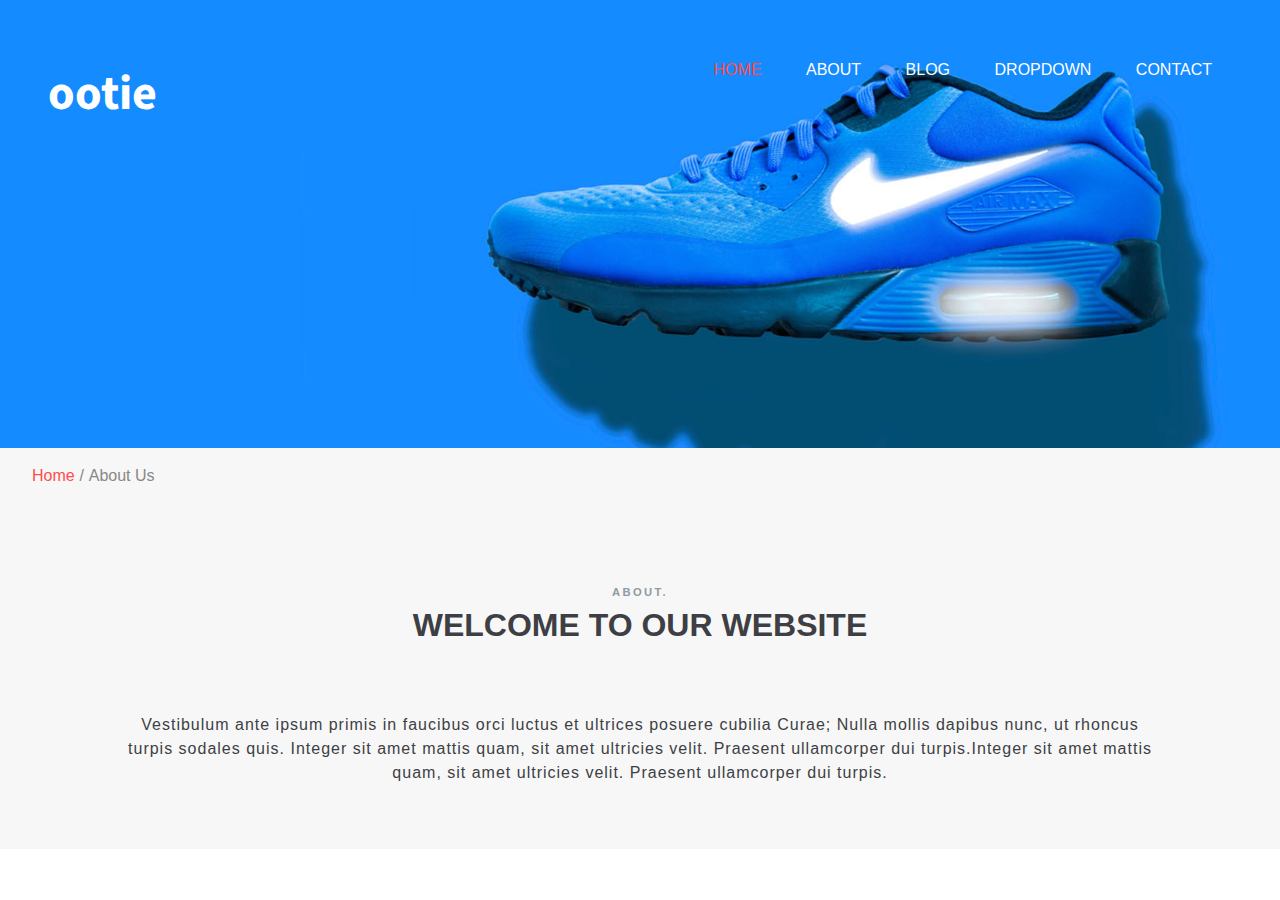
==== about.html @ 082c3a21 "header and about part done" ====
<!DOCTYPE html>
<html lang="en">
  <head>
    <meta charset="UTF-8">
    <meta name="viewport" content="width=device-width, initial-scale=1.0">
    <!-- Custom CSS -->
    <link rel="stylesheet" href="assets/stylesheet/style.css">
    <!-- Font Awesome Icons -->
    <link rel="stylesheet" href="https://use.fontawesome.com/releases/v5.7.0/css/all.css" integrity="sha384-lZN37f5QGtY3VHgisS14W3ExzMWZxybE1SJSEsQp9S+oqd12jhcu+A56Ebc1zFSJ"
    crossorigin="anonymous">
    <!-- /Fonts -->
    <link href="//fonts.googleapis.com/css?family=Lato:100,100i,300,300i,400,400i,700" rel="stylesheet">
    <link href="//fonts.googleapis.com/css?family=Source+Sans+Pro:200,200i,300,300i,400,400i,600,600i,700,700i,900" rel="stylesheet">

    <title>Bootie</title>
  </head>
  <body>
    <!-- First Section by Shubham -->
    <section class="banner about-banner">
      <!-- Header Section-->
      <header class="header">
        <nav class="nav-head text-center">
          <h1>
            <a href="index.html"><i class="fas fa-bold">ootie</i></a>
          </h1>
          <ul class="uppercase">
            <li><a class="active" href="#">home</a></li>
            <li><a href="about.html">about</a></li>
            <li><a href="#">blog</a></li>
            <li class="drop-link">
              <a class="" href="#">dropdown</a>
              <div class="drop-box">
                <ul class="drop-menu">
                  <li><a href="#">blog</a></li>
                  <li><a href="#">Shop now</a></li>
                  <li><a href="#">Single page</a></li>
                </ul>
              </div>
            </li>
            <li><a href="#">contact</a></li>
          </ul>
        </nav>
      </header>
    </section>
    <!-- main content-->
    <main>
      <section class="main-content">
      </section>
      <section class="about-container">
        <ol class="breadcrumb">
            <li class="breadcrumb-item">
              <a href="index.html">Home</a>
            </li>/
            <li class="breadcrumb-item active">About Us</li>
          </ol>
        <div class="inner-sec">
          <h3 class="title text-center uppercase"><span class="sub-tittle uppercase">About.</span> Welcome To Our Website</h3>
          <p class="text-center about-para">Vestibulum ante ipsum primis in faucibus orci luctus et ultrices posuere cubilia Curae; Nulla mollis dapibus nunc, ut rhoncus turpis sodales quis. Integer sit amet mattis quam, sit amet ultricies velit. Praesent ullamcorper dui turpis.Integer sit amet mattis quam, sit amet ultricies velit. Praesent ullamcorper dui turpis.</p>
      </section>
    </main>
  </body>
</html>
---- assets/stylesheet/style.css ----
/* CSS Resets */

html, body, div, span, applet, object, iframe,
h1, h2, h3, h4, h5, h6, p, blockquote, pre,
a, abbr, acronym, address, big, cite, code,
del, dfn, em, img, ins, kbd, q, s, samp,
small, strike, strong, sub, sup, tt, var,
b, u, i, center,
dl, dt, dd, ol, ul, li,
fieldset, form, label, legend,
table, caption, tbody, tfoot, thead, tr, th, td,
article, aside, canvas, details, embed, 
figure, figcaption, footer, header, hgroup, 
menu, nav, output, ruby, section, summary,
time, mark, audio, video {
	margin: 0;
	padding: 0;
	border: 0;
	font-size: 100%;
	font: inherit;
	vertical-align: baseline;
}
/* HTML5 display-role reset for older browsers */
article, aside, details, figcaption, figure, 
footer, header, hgroup, menu, nav, section {
	display: block;
}
body {
	line-height: 1;
}
ol, ul {
	list-style: none;
}
blockquote, q {
	quotes: none;
}
blockquote:before, blockquote:after,
q:before, q:after {
	content: '';
	content: none;
}
table {
	border-collapse: collapse;
	border-spacing: 0;
}

/* Main CSS */
:root {
	--blue: #007bff;
	--indigo: #6610f2;
	--purple: #6f42c1;
	--pink: #e83e8c;
	--red: #dc3545;
	--orange: #fd7e14;
	--yellow: #ffc107;
	--green: #28a745;
	--teal: #20c997;
	--cyan: #17a2b8;
	--white: #fff;
	--gray: #6c757d;
	--gray-dark: #343a40;
	--primary: #007bff; <!--blue-->
	--secondary: #6c757d; <!--grey-->
	--success: #28a745; <!--green-->
	--info: #17a2b8; <!--cyan-->
	--warning: #ffc107; <!--yellow-->
	--danger: #dc3545; <!--red-->
	--light: #f8f9fa; <!--light-white-->
	--dark: #343a40; <!--grey-dark-->
	--heading-text-one: #464f56;
	--body-text-two: #3d3f44; <!--shade of black-->
	--body-text-three: #8c9398; <!--light-grey-used-in-footer-text-->
	--footer-body: #727377;
	--font-family-sans-serif: -apple-system, BlinkMacSystemFont, "Segoe UI", Roboto, "Helvetica Neue", Arial, sans-serif, "Apple Color Emoji", "Segoe UI Emoji", "Segoe UI Symbol";
	--font-family-monospace: SFMono-Regular, Menlo, Monaco, Consolas, "Liberation Mono", "Courier New", monospace;
		font-size: 16px;
}
body {
	font-family: var(--font-family-sans-serif);
	line-height: 1.5;
	color: var(--body-text-two);
}


/********** Base CSS *************/
*, *:before, *:after {
	box-sizing: border-box;
}
a {
	text-decoration: none;
	/* color: #fff; */
}
button {
	border: 0;
	cursor: pointer;
}
button:focus {
	outline: 0;
}
input {
	border: 0;
	margin: 0;
}
input:focus {
	outline: 0;
}
/** Heading Elements **/
h1 {
	font-size: 3rem;
	font-weight: 700;
}
h2 {
	font-size: 2.5rem;
	font-weight: 700;
}
h3 {
	font-size: 2rem;
	font-weight: 700;
}
h4 {
	font-size: 1.5rem;
	font-weight: 700;
}
h5 {
	font-size: 1rem;
	font-weight: 700;
}
h6 {
	font-size: 0.8rem;
	font-weight: 700;
}
.float-left {
	float: left;
}
.float-right {
	float: right;
}
.capitalize {
	text-transform: capitalize;
}
.uppercase {
	text-transform: uppercase;
}
.text-center {
	text-align: center;
}
.text-left {
	text-align: left;
}
.text-right {
	text-align: right;
}
.img-responsive {
	width: 100%;
}
/** clearfix **/
.clearfix:before, .clearfix:after {
	content: '';
	display: table;
}
.clearfix:after {
	clear: both;
}
.clearfix {
	*zoom: 1;
}
/*******************/
/* Header Styles */
.banner {
	background: url("./../media/banner.jpg") center;
	background-size: cover;
	background-repeat: no-repeat;
	color: white;
}
.header {
	padding: 3rem;
}
.nav-head {
	display: flex;
	justify-content: space-between;
	padding: 10px 0px;
	font-size: inherit;
	text-rendering: auto;
}
.nav-head a {
	color: white;
}
.nav-head h1 {
	font-family: 'Source Sans Pro', sans-serif;
}
.nav-head li {
  display: inline-block;
	margin: 0px 20px;
}
.nav-head .active {
	color: #ff4c4c;
}
.nav-head a:hover {
	color: #FF4C4C;
  border-radius: 5px;
	cursor: pointer;
	transition-property: color;
  transition-duration: 1s;
  transition-timing-function: linear, ease-in;	
}
/*Dropdown*/
.drop-link {
	position: relative;
}
.drop-box {
	position: absolute;
	left: 50%;
	transform: translateX(-50%);
	z-index: 1;
	padding-top: 20px;
}
.drop-menu {
	background:#ffffff;
	border-radius: 6px;
	padding: 20px 20px;
	text-align: left;
	width: 200px;
	display: none;
}
.drop-menu li {
	display: block;
	margin: 0;
}
.drop-menu li a {
	display: block;
	background: none;
	padding: 0;
	margin: 10px 0px;
	color: black;
	font-family: 'Source Sans Pro', sans-serif;
}
.drop-link:hover .drop-menu {
	display: block;
}
.drop-menu li a:hover {
	background: none;
	color: #FF4C4C;
	background: #F8F9FA;
}
/* Banner-info */
.banner-info {
	padding: 4em 0 0em 3em;
	width: 38%;
}
.banner-buttons {
	padding-bottom: 12rem;
}

.banner-info p {
	color: #fff;
	font-size: 0.8em;
	letter-spacing: 1.0;
	font-weight: 400;
	margin: 0;
	text-shadow: 2px 5px 3px rgba(0, 0, 0, 0.06);
}
.banner-info h3 {
	font-size: 3.5em;
	letter-spacing: 1.0;
	text-shadow: 2px 5px 3px rgba(0, 0, 0, 0.06);
	margin-bottom:  1.5rem;
}
.banner-info .btn {
	padding: 11px 31px;
	border-radius: 0px;
	font-weight: 600;
	box-shadow: 2px 2px 30px 0px rgba(0, 0, 0, 0.5);
	color:#ff4c4c;
	background: #ffffff;
}
.banner-info .read-btn {
	background: #10A6FB;
	color: #f7f7f7;
}
/******Feature's Section */
.features-section {
	background: #FFFFFF;
	grid-template-columns: repeat(4, minmax(350, 1fr));
	display: inline-grid;
	grid-gap: 30px;
	padding: 2rem;
	grid-template-areas: "one two three four"
}
.icon-content {
	display: grid;
	grid-template-columns: auto 1fr;
	font-size: 22px;
	line-height: 1.5;
	letter-spacing: 0.8px;
	margin-top: 30px;
	background:#F8F9FA; 
	padding: 3rem 1.5rem;
	margin-bottom: 2.5rem;
	box-shadow:7px 7px 10px 0 rgba(76, 110, 245, .1);
}
.icons {
	margin-right: 20px;
	font-size: 2rem;
	color: #FF4C4C;
}
.icon-content-bullborn {
	background: 	#FF4C4C;
	color: white;
 }
 .fa-bullhorn {
	color: white;
} 
.icon-h3 {
	font-size: 0.7em;
	color: #1e272e;
	font-weight: 600;
}
.icon-content p {
	font-size: 1rem;
	line-height: 1.5;
	letter-spacing: 1px;
}
/* about section */
.about-banner {
	height: 28rem;
}
ol.breadcrumb {
	margin: 0;
	padding: 1rem 2rem;
}
.breadcrumb {
	display: flex;
	flex-wrap: wrap;
	color: #888;
}
.breadcrumb-item a {
	color: #FF4C4C;
	margin-right: 0.3rem;
}
li .breadcrumb-item {
	font-size: 1.2em;
	letter-spacing: 0.1rem;
}
.breadcrumb .active {
	margin-left: 0.3rem;
}
.about-container {
	width: 100%;
	background: #F7F7F7;
}
h3 .sub-tittle {
	font-size: 0.7rem;
	color: #919aa0;
	letter-spacing: 0.15rem;
	display: block;
	padding-top: 5rem;
}

h3 .tittle {
	font-size: 4rem;
	letter-spacing: 0.15rem;
	color: #292a2b;
}
.about-para {
	padding: 4rem  8rem ;
	letter-spacing: 1px;
}
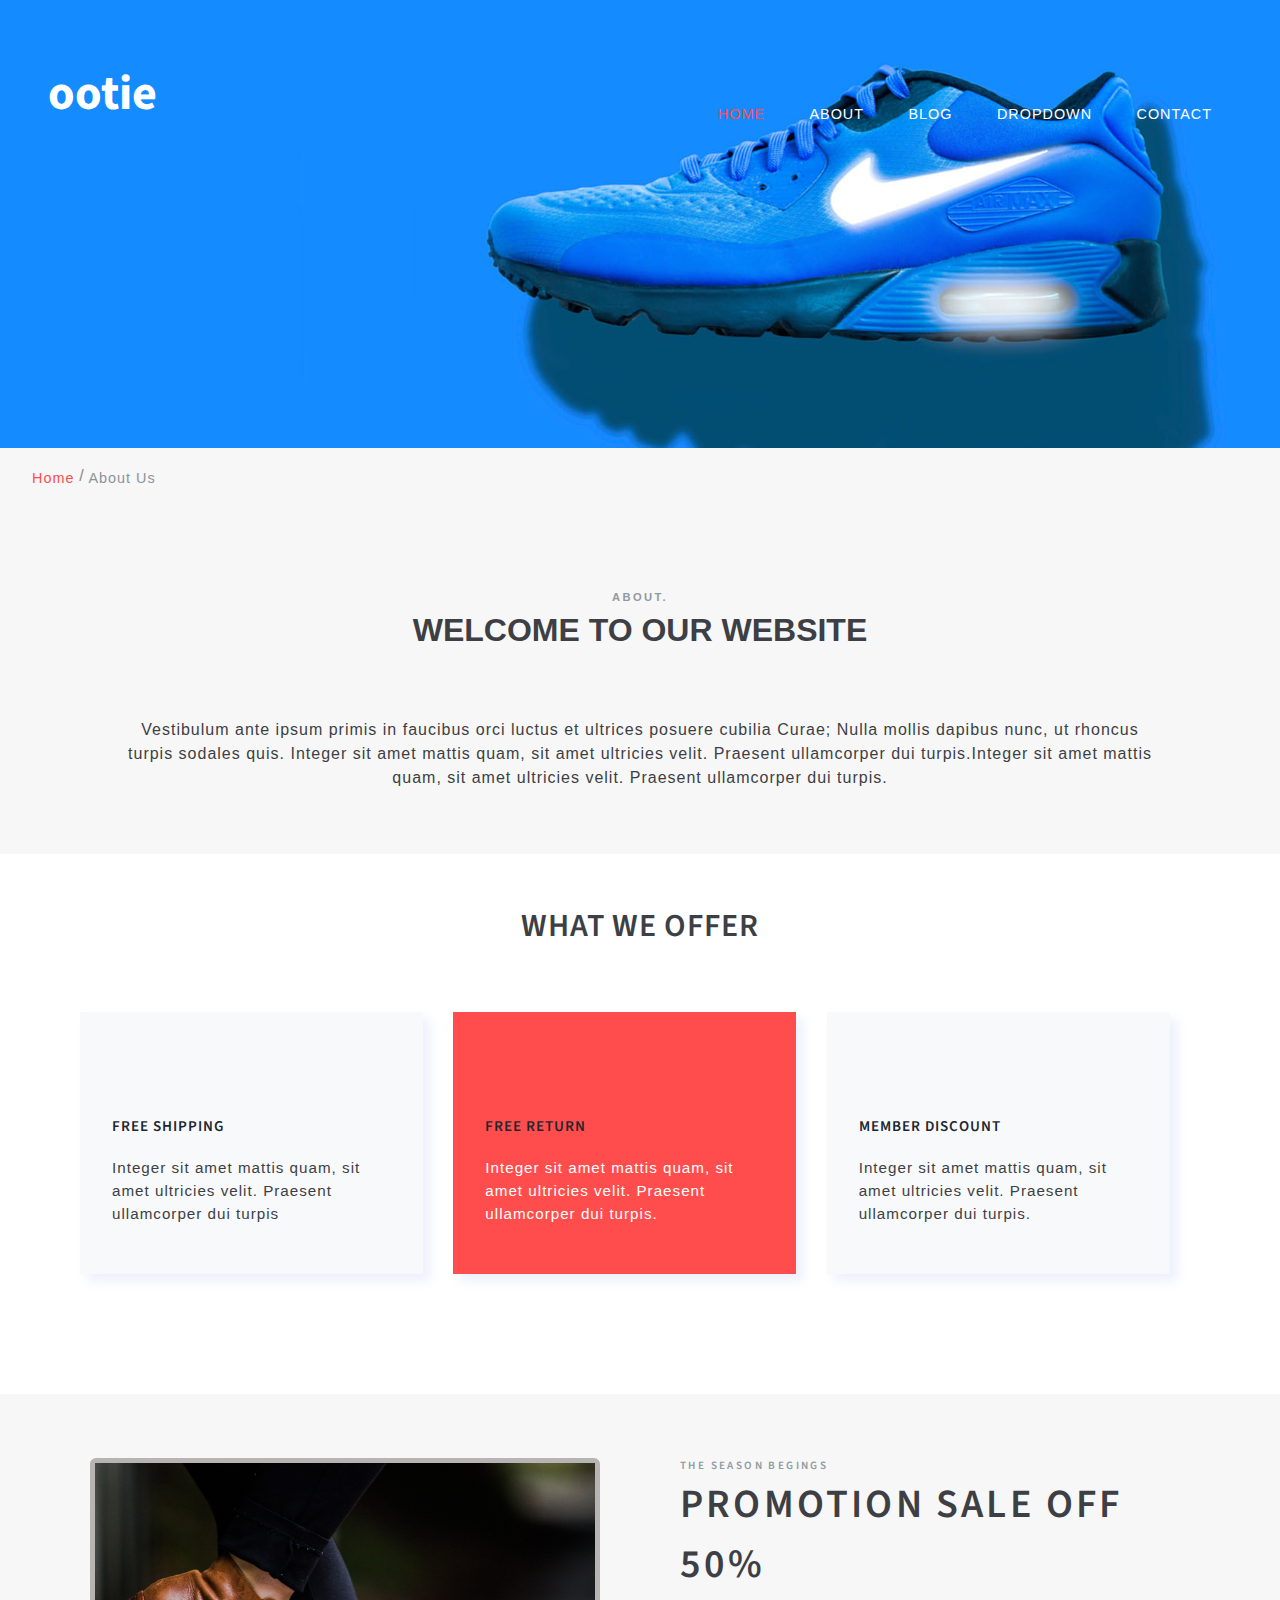
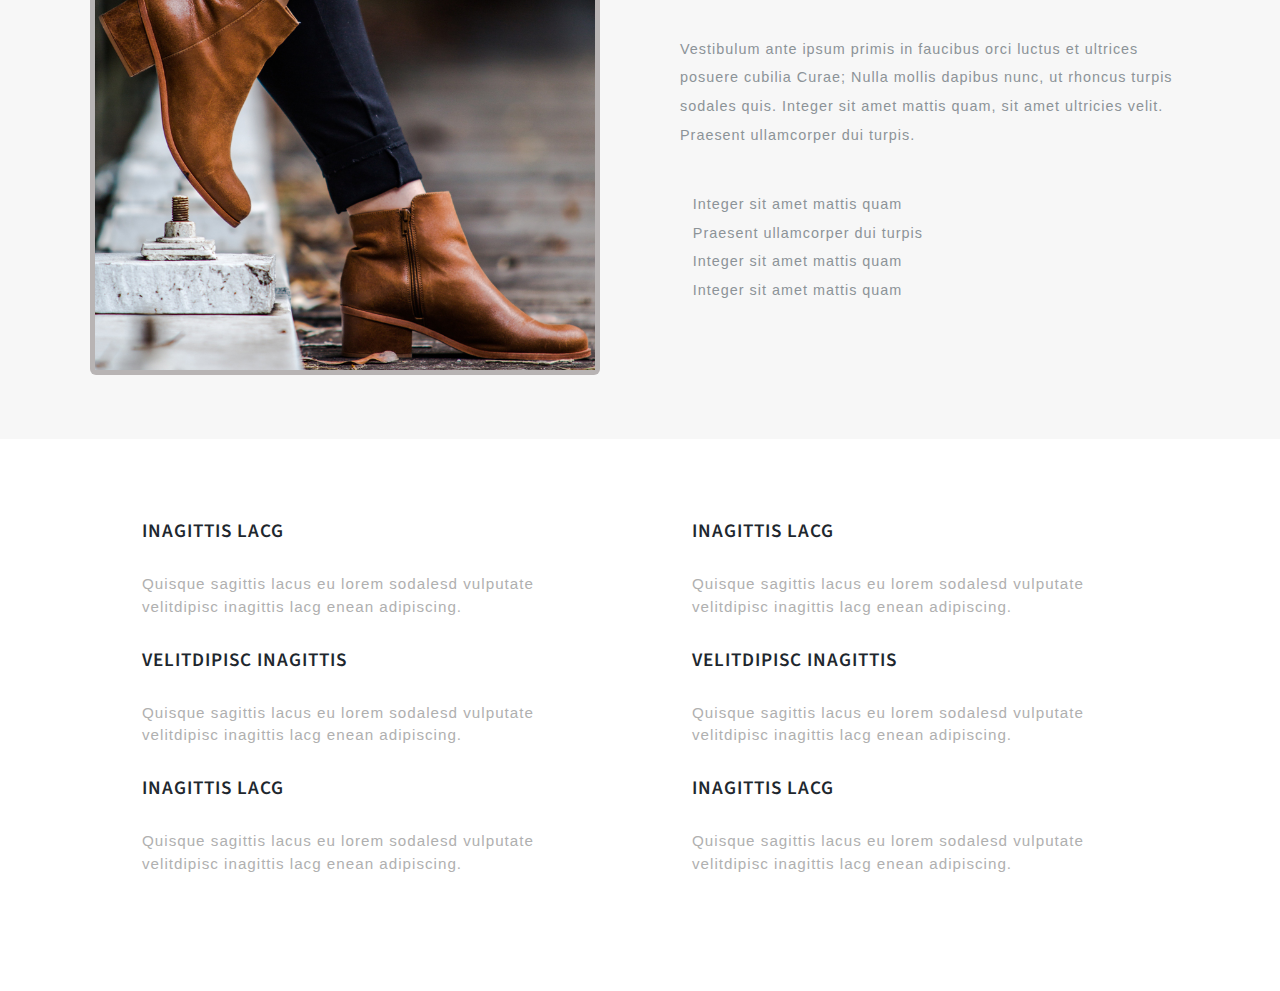
==== commit 34f94358: "about section modified" ====
--- a/about.html
+++ b/about.html
@@ -24,9 +24,9 @@
             <a href="index.html"><i class="fas fa-bold">ootie</i></a>
           </h1>
           <ul class="uppercase">
-            <li><a class="active" href="#">home</a></li>
+            <li><a class="active" href="index.html">home</a></li>
             <li><a href="about.html">about</a></li>
-            <li><a href="#">blog</a></li>
+            <li><a href="blog.html">blog</a></li>
             <li class="drop-link">
               <a class="" href="#">dropdown</a>
               <div class="drop-box">
@@ -44,8 +44,6 @@
     </section>
     <!-- main content-->
     <main>
-      <section class="main-content">
-      </section>
       <section class="about-container">
         <ol class="breadcrumb">
             <li class="breadcrumb-item">
@@ -57,6 +55,102 @@
           <h3 class="title text-center uppercase"><span class="sub-tittle uppercase">About.</span> Welcome To Our Website</h3>
           <p class="text-center about-para">Vestibulum ante ipsum primis in faucibus orci luctus et ultrices posuere cubilia Curae; Nulla mollis dapibus nunc, ut rhoncus turpis sodales quis. Integer sit amet mattis quam, sit amet ultricies velit. Praesent ullamcorper dui turpis.Integer sit amet mattis quam, sit amet ultricies velit. Praesent ullamcorper dui turpis.</p>
       </section>
+      <!-- Features's Section -->
+      <section class="features">
+        <h3 class="text-center uppercase">What We Offer</h3>
+        <div class="features-section">
+          <div class="icons-features">
+            <div class="icon-content">
+              <i class="fas fa-truck icons about-icons"></i>
+              <div class="about-text">
+                <h3 class="icon-h3">FREE SHIPPING</h3>
+                <p>Integer sit amet mattis quam, sit amet ultricies velit. Praesent ullamcorper dui turpis</p>
+              </div>
+            </div>
+          </div>
+          <div class="icons-features">
+            <div class="icon-content icon-content-bullborn">
+              <i class="fas fa-bullhorn icons about-icons"></i>
+              <div class="about-text">
+                <h3 class="icon-h3">FREE RETURN</h3>
+                <p>Integer sit amet mattis quam, sit amet ultricies velit. Praesent ullamcorper dui turpis.</p>
+              </div>
+            </div>
+          </div>
+          <div class="icons-features">
+            <div class="icon-content">
+              <i class="fas fa-gift icons about-icons"></i>
+              <div class="about-text">
+                <h3 class="icon-h3">MEMBER DISCOUNT</h3>
+                <p>Integer sit amet mattis quam, sit amet ultricies velit. Praesent ullamcorper dui turpis.</p>
+              </div>
+            </div>
+          </div>
+        </div>
+      </section>
+      <!-- promotion section -->
+      <section class="promotion-section">
+        <div class="promotion-container">
+          <div class="promotion-img">
+            <img class="img-responsive" src="assets/media/aboutf.jpg" width="100%" height="100%">
+          </div>
+          <div class="promotion-content">
+            <h3 class="h3-promotion"><span class="pro-sub-tittle">THE SEASON BEGINGS </span>PROMOTION SALE OFF 50%</h3>
+            <p>Vestibulum ante ipsum primis in faucibus orci luctus et ultrices posuere cubilia Curae; Nulla mollis dapibus nunc, ut rhoncus turpis sodales quis. Integer sit amet mattis quam, sit amet ultricies velit. Praesent ullamcorper dui turpis.</p>
+            <ul>
+              <li><i class="fa fa-check check-mark"></i> Integer sit amet mattis quam</li>
+              <li><i class="fa fa-check check-mark"></i> Praesent ullamcorper dui turpis</li>
+              <li><i class="fa fa-check check-mark"></i> Integer sit amet mattis quam</li>
+              <li><i class="fa fa-check check-mark"></i> Integer sit amet mattis quam</li>
+            </ul>
+          </div>
+        </div>
+      </section>
+      <!-- service-content section -->
+      <section class="services">
+        <div class="service-container">
+           <!-- first column -->
+          <div class="icons-features">
+            <div class="icon-content">
+              <div><i class="fas fa-chart-line icons"></i></div>
+              <div>
+                <h3 class="icon-h3">Inagittis Lacg</h3>
+                <p>Quisque sagittis lacus eu lorem sodalesd vulputate velitdipisc inagittis lacg enean adipiscing.</p>
+              </div>
+              <div><i class="fas fa-bell icons"></i></div>
+              <div>
+                <h3 class="icon-h3">Velitdipisc Inagittis</h3>
+                <p>Quisque sagittis lacus eu lorem sodalesd vulputate velitdipisc inagittis lacg enean adipiscing.</p>
+              </div>
+              <div><i class="fas fa-chart-line icons"></i></div>
+              <div>
+                <h3 class="icon-h3">Inagittis Lacg</h3>
+                <p>Quisque sagittis lacus eu lorem sodalesd vulputate velitdipisc inagittis lacg enean adipiscing.</p>
+              </div>
+            </div>
+          </div>
+          <!-- second column -->
+          <div class="icons-features">
+            <div class="icon-content">
+              <div><i class="fas fa-chart-line icons"></i></div>
+              <div>
+                <h3 class="icon-h3">Inagittis Lacg</h3>
+                <p>Quisque sagittis lacus eu lorem sodalesd vulputate velitdipisc inagittis lacg enean adipiscing.</p>
+              </div>
+              <div><i class="fas fa-bell icons"></i></div>
+              <div>
+                <h3 class="icon-h3">Velitdipisc Inagittis</h3>
+                <p>Quisque sagittis lacus eu lorem sodalesd vulputate velitdipisc inagittis lacg enean adipiscing.</p>
+              </div>
+              <div><i class="fas fa-chart-line icons"></i></div>
+              <div>
+                <h3 class="icon-h3">Inagittis Lacg</h3>
+                <p>Quisque sagittis lacus eu lorem sodalesd vulputate velitdipisc inagittis lacg enean adipiscing.</p>
+              </div>
+            </div>
+          </div>
+        </div>
+      </section>
     </main>
   </body>
 </html>--- a/assets/stylesheet/style.css
+++ b/assets/stylesheet/style.css
@@ -164,6 +164,7 @@
 .clearfix {
 	*zoom: 1;
 }
+
 /*******************/
 /* Header Styles */
 .banner {
@@ -178,6 +179,7 @@
 .nav-head {
 	display: flex;
 	justify-content: space-between;
+	align-items: center;
 	padding: 10px 0px;
 	font-size: inherit;
 	text-rendering: auto;
@@ -282,25 +284,25 @@
 	background: #FFFFFF;
 	grid-template-columns: repeat(4, minmax(350, 1fr));
 	display: inline-grid;
-	grid-gap: 30px;
+	grid-gap: 1.9rem;
 	padding: 2rem;
 	grid-template-areas: "one two three four"
 }
 .icon-content {
 	display: grid;
 	grid-template-columns: auto 1fr;
-	font-size: 22px;
+	font-size: 1.35rem;
 	line-height: 1.5;
 	letter-spacing: 0.8px;
 	margin-top: 30px;
 	background:#F8F9FA; 
-	padding: 3rem 1.5rem;
+	padding: 3rem 2rem;
 	margin-bottom: 2.5rem;
 	box-shadow:7px 7px 10px 0 rgba(76, 110, 245, .1);
 }
 .icons {
 	margin-right: 20px;
-	font-size: 2rem;
+	font-size: 1.2rem;
 	color: #FF4C4C;
 }
 .icon-content-bullborn {
@@ -316,9 +318,10 @@
 	font-weight: 600;
 }
 .icon-content p {
-	font-size: 1rem;
+	font-size: 0.95rem;
 	line-height: 1.5;
 	letter-spacing: 1px;
+
 }
 /* about section */
 .about-banner {
@@ -365,3 +368,101 @@
 	padding: 4rem  8rem ;
 	letter-spacing: 1px;
 }
+.about-text {
+	display: grid;
+	grid-column-start: 1;
+	margin-top: 3.5rem;
+}
+.about-text h3 {
+	margin-bottom: 1.2rem;
+}
+.features {
+	padding: 3rem;
+}
+.features h3 {
+	letter-spacing: 1px;
+	font-family: 'Source Sans Pro', sans-serif;
+	font-weight: 600;
+}
+/**************************
+********** Promotion Section************/
+.promotion-section {
+	background: #F7F7F7;
+	padding: 4rem 5rem;
+}
+.promotion-container {
+	max-width: 1100px;
+	width: 100%;
+	margin: 0 auto;
+	display: grid;
+	grid-gap: 5rem;
+	grid-template-columns: repeat(auto-fit, minmax(300px, 1fr));
+}
+.promotion-img {
+	background: rgb(184, 180, 180);
+	padding: 5px;
+	border-radius: 6px;
+	grid-area: "one"	
+}
+.pomotion-content {
+	grid-area: "two"
+}
+ul .check-mark {
+ color: #FF0000;
+ margin-right: 0.8rem;
+}
+.h3-promotion {
+	font-family: 'Source Sans Pro', sans-serif;
+	font-weight: 600;
+	line-height: 1.5;
+	letter-spacing: 0.2rem;
+}
+.pro-sub-tittle {
+	font-size: 0.7rem;
+	color: #919aa0;
+	letter-spacing: 0.15rem;
+	display: flex;
+}
+.promotion-content p , li{
+	font-size: 0.9em;
+	color: #8c9398;
+	line-height: 2em;
+	letter-spacing: 1px;
+}
+.promotion-content p, ul {
+	margin-top: 2.5rem;
+}
+.h3-promotion{
+	font-size: 2.5rem;
+}
+/* services content */
+.services {
+	background: #FFFFFF;
+	
+}
+.service-container {
+	max-width: 1100px;
+	width: 100%;
+	margin: 0 auto; 
+	display: grid;
+	grid-template-columns: repeat(auto-fit, minmax(300px, 1fr));
+}
+.service-container .icon-content {
+	background: #FFFFFF;
+	box-shadow: none;
+}
+.service-container i {
+	color: #007BFF;
+	font-size: 1.5rem;
+}
+.service-container .icon-h3 {
+	font-size: 1.2rem;
+	text-transform: uppercase;
+	font-family: 'Source Sans Pro', sans-serif;
+	letter-spacing: 1px;
+}
+.service-container p {
+	margin: 1.7rem 0;
+	letter-spacing: 1px;
+	color: #B0B0B0;
+}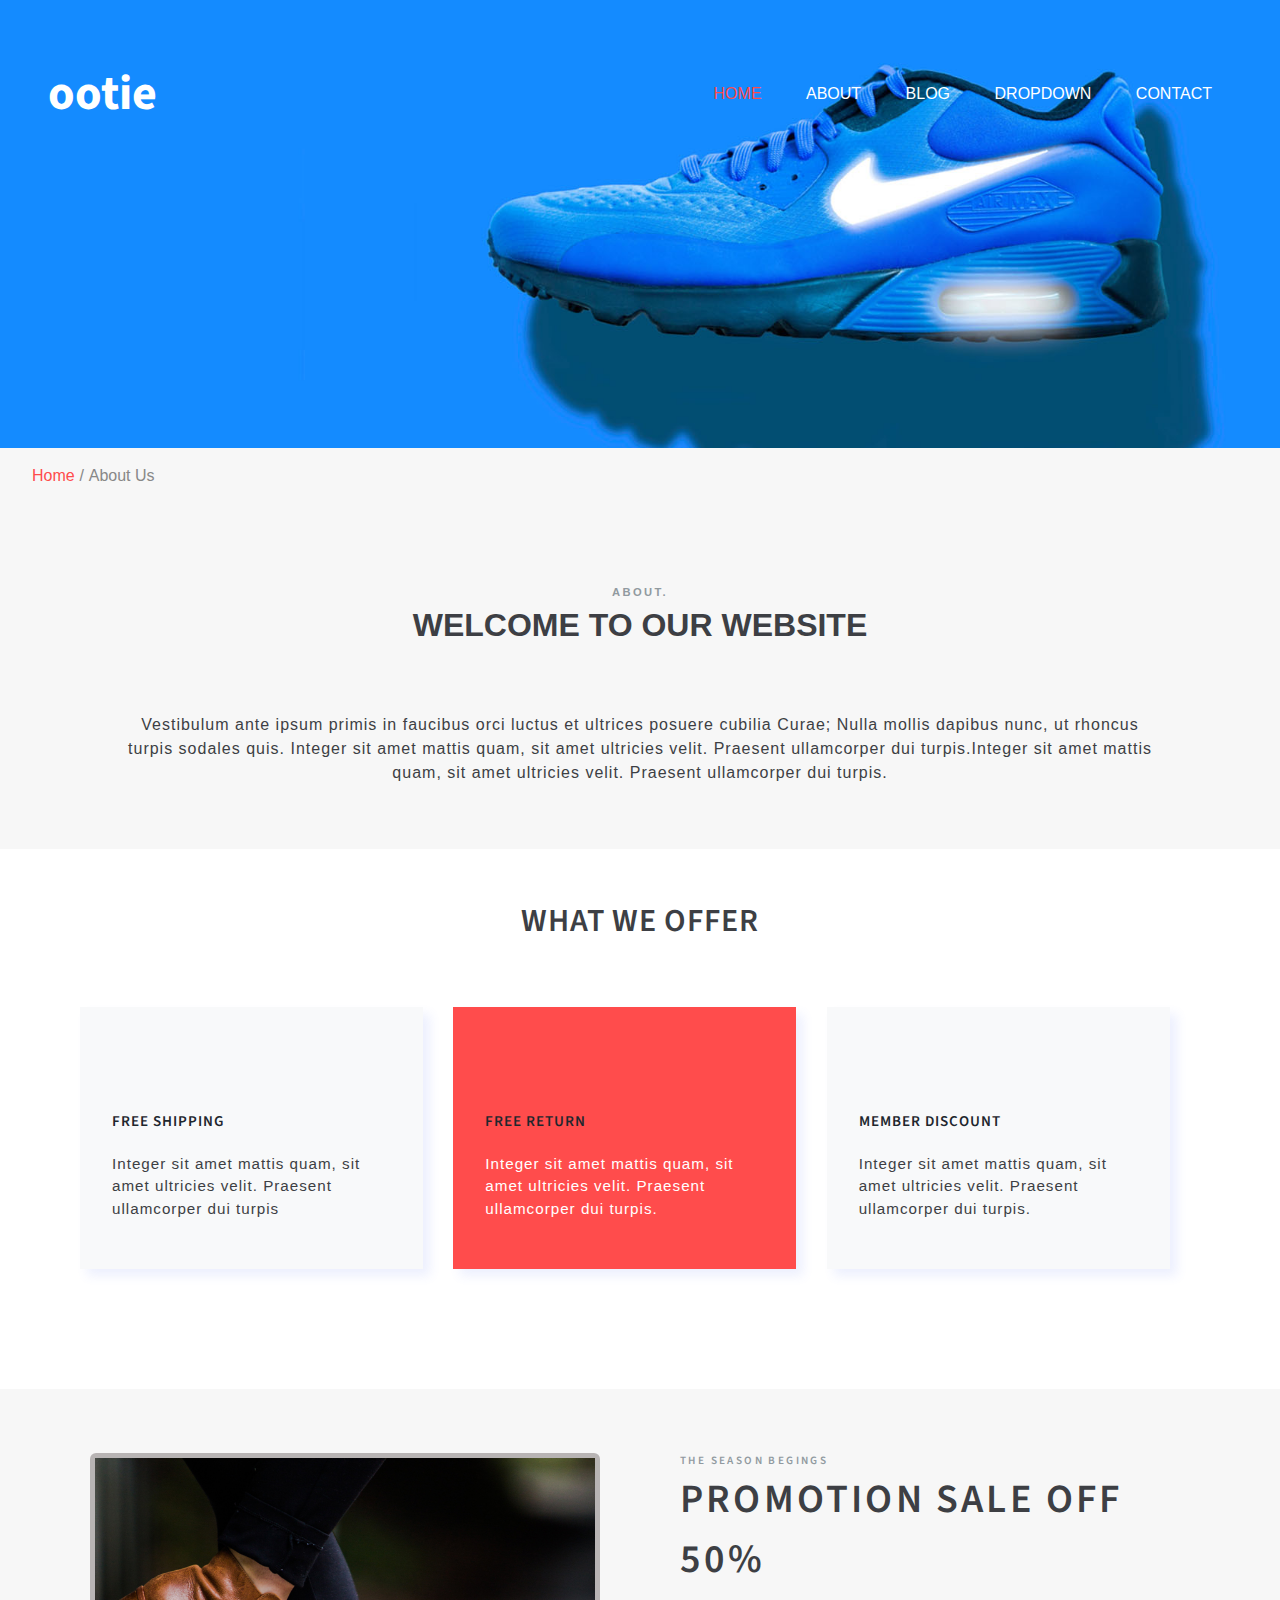
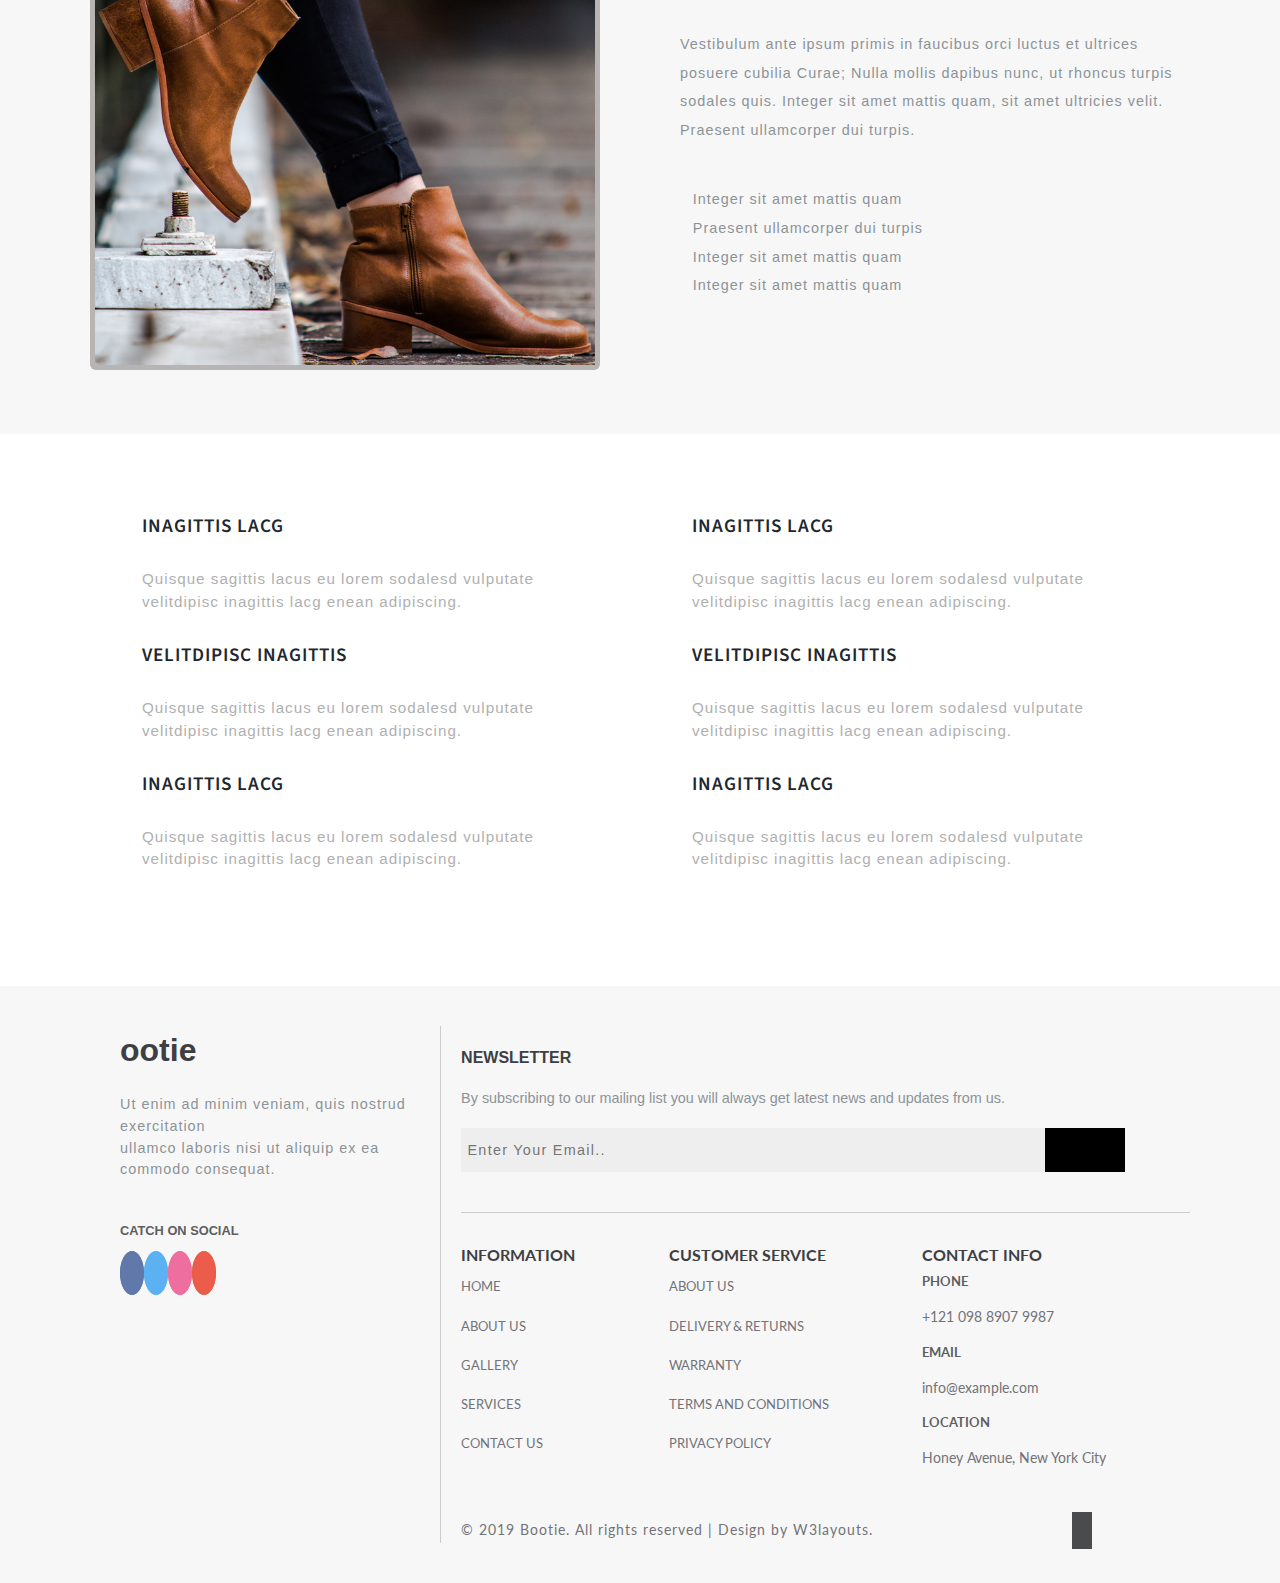
==== commit 0040ebb7: "merge build-footer" ====
--- a/about.html
+++ b/about.html
@@ -26,18 +26,18 @@
           <ul class="uppercase">
             <li><a class="active" href="index.html">home</a></li>
             <li><a href="about.html">about</a></li>
-            <li><a href="blog.html">blog</a></li>
+            <li><a href="blogs.html">blog</a></li>
             <li class="drop-link">
               <a class="" href="#">dropdown</a>
               <div class="drop-box">
                 <ul class="drop-menu">
-                  <li><a href="#">blog</a></li>
+                  <li><a href="blogs.html">blog</a></li>
                   <li><a href="#">Shop now</a></li>
-                  <li><a href="#">Single page</a></li>
+                  <li><a href="single.html">Single page</a></li>
                 </ul>
               </div>
             </li>
-            <li><a href="#">contact</a></li>
+            <li><a href="contact.html">contact</a></li>
           </ul>
         </nav>
       </header>
@@ -151,6 +151,70 @@
           </div>
         </div>
       </section>
+
+      <!-- Footer Section -->
+    <section>
+      <footer>
+        <div class="footer">
+          <div class="remark">
+            <h3><i class="fas fa-bold"></i>ootie</h3>
+            <p>Ut enim ad minim veniam, quis nostrud exercitation<br> ullamco laboris nisi ut aliquip ex ea commodo consequat.</p>
+            <div class="social">
+            <h6 class="uppercase">catch on social</h6>
+              <a href="#"><i class="fab fa-facebook-f fb"></i></i></a>
+              <a href="#"><i class="fab fa-twitter twit"></i></a>
+              <a href="#"><i class="fab fa-dribbble drib"></i></a>
+              <a href="#"><i class="fab fa-google-plus-g goo"></i></a>
+            </div>
+          </div>
+
+          <!-- Newsletter section -->
+          <div class="news-wrapper">
+            <div class="news">
+              <h5 class="uppercase">newsletter</h5>
+              <p>By subscribing to our mailing list you will always get latest news and updates from us.</p>
+              <div class="email">
+                <input type="email" placeholder="Enter Your Email.."name=""><!--
+            --><a href=""><button class="btn1"><i class="fas fa-paper-plane"></i></button></a>
+              </div>
+            </div>
+              <div class="links-container">
+                <ul class="links uppercase">
+                  <h5>information</h5>
+                  <a href="#"><li>HOME</li></a>
+                  <a href="#"><li>ABOUT US</li></a>
+                  <a href="#"><li>GALLERY</li></a>
+                  <a href="#"><li>SERVICES</li></a>
+                  <a href="#"><li>CONTACT US</li></a>
+                </ul>
+                <ul class="links uppercase">
+                  <h5>customer service</h5>
+                  <a href="#"><li>about us</li></a>
+                  <a href="#"><li>delivery & returns</li></a>
+                  <a href="#"><li>warranty</li></a>
+                  <a href="#"><li>terms and conditions</li></a>
+                  <a href="#"><li>privacy policy</li></a>
+                </ul>
+                <ul class="links">
+                  <h5>contact info</h5>
+                  <h4>phone</h4>
+                  <p>+121 098 8907 9987</p>
+                  <h4>email</h4>
+                  <p>info@example.com</p>
+                  <h4>location</h4>
+                  <p class="capitalize">Honey Avenue, New York City</p>
+                </ul>
+              </div>
+          
+                <!-- Copyright -->
+                <div class="copy-container">
+                  <small class="copyright">© 2019 Bootie. All rights reserved | Design by W3layouts.</small>
+                  <small class="arrow"><a href="#"><i class="fas fa-long-arrow-alt-up"></i></a></small>
+                </div>
+          </div>
+        </div>
+      </footer>
+    </section>
     </main>
   </body>
 </html>--- a/assets/stylesheet/style.css
+++ b/assets/stylesheet/style.css
@@ -164,7 +164,6 @@
 .clearfix {
 	*zoom: 1;
 }
-
 /*******************/
 /* Header Styles */
 .banner {
@@ -423,13 +422,13 @@
 	letter-spacing: 0.15rem;
 	display: flex;
 }
-.promotion-content p , li{
+.promotion-content p, .promotion-content li{
 	font-size: 0.9em;
 	color: #8c9398;
 	line-height: 2em;
 	letter-spacing: 1px;
 }
-.promotion-content p, ul {
+.promotion-content p, .promotion-content ul {
 	margin-top: 2.5rem;
 }
 .h3-promotion{
@@ -465,4 +464,495 @@
 	margin: 1.7rem 0;
 	letter-spacing: 1px;
 	color: #B0B0B0;
+
+}
+
+
+
+/* Arrival Section by KVSN */
+.common-wrapper {
+	max-width: 1150px;
+	width: 100%;
+	margin: 0 auto;
+	padding: 20px;
+	text-align: center;
+}
+.arrival-heading, .popular-heading {
+	color: #292a2b;
+	font-weight: 600;
+	font-family: "Source Sans Pro", sans-serif;
+	letter-spacing: 2px;
+	margin: 20px;
+}
+.arrival {
+	display: grid;
+	grid-template-columns: repeat(auto-fit, minmax(280px, 1fr));
+	grid-gap: 30px;
+	justify-content: center;
+	margin: 30px 0;
+}
+.item {
+	padding: 15px;
+	text-align: center;
+	border: 1px solid #d3d4d8;
+}
+.item .arrival-item-name {
+	padding-top: 5px;
+}
+.arrival-item-name {
+	font-weight: bold;
+	font-size: 15px;
+	letter-spacing: 1px;
+	margin-top: 10px;
+}
+.arrival-price {
+	font-size: 1em;
+  font-weight: 800;
+  color: #ff4c4c;
+  letter-spacing: 2px;
+}
+.ruler-arrival {
+	margin: 15px 10px;
+	border: 1px dotted #bcbcc0;
+}
+.arrival-button {
+	padding: 5px 14px;
+	background: #414b52;
+	color: #fff;
+}
+.arrival ul {
+	display: flex;
+	justify-content: center;
+}
+.stars a span {
+	font-size: 9px;
+	padding: 5px;
+	color: #6c757d;
+}
+
+/* Testimonials section */
+.testimonials {
+	background: #f2f2f2;
+}
+.testimonials h3 {
+	color: #1e272e;
+	font-size: 14px;
+	font-family: "Source sans pro";
+	font-weight: 600;
+	letter-spacing: 2px;
+}
+.testimonials ul {
+	display: flex;
+	justify-content: center;
+}
+.testimonials .stars span {
+	color: red;
+}
+.quote {
+	display: flex;
+	justify-content: center;
+	width: 60%;
+	margin: 0 auto;
+	padding: 30px;
+
+}
+.quote p {
+	color: #8c9398;
+	letter-spacing: 1px;
+	line-height: 26px;
+}
+.fa-quote-left, .fa-quote-right {
+	color: #505c65;
+	font-size: 20px;
+}
+/* Popular Products Section */
+.popular-container {
+	display: grid;
+	grid-template-columns: repeat(auto-fit, minmax(280px, 1fr));
+	grid-template-rows: repeat(2, 308px);
+	grid-gap: 30px;
+	justify-content: center;
+	margin: 30px 0;
+}
+.pop-item-1 {
+	grid-row: span 2;
+}
+.pop-item-1 img, .pop-item-2 img {
+	height: 100%;
+}
+.pop-item-2 {
+	display: grid;
+	grid-template-rows: repeat(2, 308px);
+	grid-row-gap: 30px;
+}
+.pop-item-1 a, .pop-item-2 a {
+	color: black;
+}
+.now-parent {
+	position: relative;
+}
+.shop-button {
+	position: absolute;
+	bottom: 30px;
+	right: 30px;
+	font-weight: 600;
+	color: black;
+}
+/* Brand Icons Section */
+.brand-icons-container {
+	background: #1e272e;
+	padding: 20px;
+}
+.brand-icons {
+	display: flex;
+	flex-wrap: wrap;
+	justify-content: space-around;
+}
+.brand-icons i {
+	font-size: 36px;
+	color: rgb(154, 153, 153);
+}
+
+/* Footer Styling */
+footer {
+	background: #f7f7f7;
+	/*height: 37.5rem;*/
+	width: 100%;
+	padding: 2.5rem;
+	/*padding-bottom: 0;*/
+}
+.remark {
+	width: 33.3%;
+	margin-left: 5rem;
+}
+.remark h3 {
+	color: var(--body-text-two);
+}
+.remark p {
+	color: #8c9398;
+	font-size: 0.9rem;
+	line-height: 1.5;
+	padding: 1.25rem 0;
+	letter-spacing: 1px;
+	/*font-weight: 500;*/
+}
+.social h6 {
+	color: #5e5e61;
+	padding: 1.25rem 0;
+}
+.social i {
+	padding: 0.625rem;
+	border-radius: 50%;
+	font-size: 1.1rem;
+	height: 2.5rem;
+	width: 2.5rem;
+	color: #fff;
+}
+.social .fb {
+	background: #6178AB;
+	border: 0.125rem solid #6178AB;
+} 
+.social .twit {
+	background: #5CB1F3;
+	border: 0.125rem solid #5CB1F3;
+}
+.social .drib {
+	background: #ED6E9F;
+	border: 0.125rem solid #ED6E9F;
+}
+.social .goo {
+	background: #EC5C4A;
+	border: 0.125rem solid #EC5C4A;
+}
+
+/* Newsletter and help section*/
+.footer {
+	display: flex;
+}
+.news-wrapper {
+  border-left: 0.0625rem solid #ccc;
+  width: 66.66%;
+  padding: 0 1.25rem;
+}
+.news h5 {
+	color: var(--body-text-two);
+	margin: 1.25rem 0;
+}
+.news p {
+	color: #8c9398;
+	font-size: 0.9rem;
+	line-height: 1.2;
+	padding-bottom: 1.25rem;
+}
+.email input {
+	width: 77%;
+	height: 2.75rem;
+	padding: 0.4rem;
+	font-size: 0.9rem;
+	background: #efeeee;
+	font-family: var(--font-family-sans-serif);
+	letter-spacing: 0.08rem;
+	/*border-bottom: 1px solid;*/
+}
+.news button {
+	background: black;
+	font-size: 1rem;
+	color: #ff4c4c;
+	height: 2.75rem;
+	width: 5rem;
+	vertical-align: middle;
+}
+
+/* Links and Contact section*/
+.links-container {
+	display: grid;
+  grid-gap: 0.625rem;
+  grid-template-columns: repeat(3, auto);
+  margin: 2.5rem 0;
+  font-family: 'Lato', sans-serif;
+  border-top: 0.0625rem solid #ccc;
+  padding-top: 30px;
+  margin-right: 30px;
+}
+.links li {
+	color: #727377;
+	font-size: 0.8rem;
+	font-family: 'Lato', sans-serif;
+	padding: 0.625rem 0;
+}
+.links p {
+	color: #727377;
+	font-size: 0.9rem;
+	font-family: 'Lato', sans-serif;
+	padding: 0.625rem 0;
+}
+.links h4 {
+	color: #5e5e61;
+	text-transform: uppercase;
+	font-size: 0.8rem;
+	padding: 0.3rem 0;
+}
+.links h5 {
+	text-transform: uppercase;
+}
+.copy-container {
+	display: flex;
+	flex-direction: row;
+}
+.copyright {
+	width: 100vw;
+	color: #727377;
+	font-size: 0.9rem;
+	font-family: 'Lato', sans-serif;
+	letter-spacing: 1px;
+	flex: 0 1 auto;
+}
+.copy-container a {
+	color: #fff;
+	background: #4a4b4c;
+	padding: 0.625rem 0.625rem;
+}
+.arrow {
+	flex: 0 1 auto;
+	margin-right: 8rem;
+}
+
+/*************Styling for Blog***********/
+.blog {
+	background: #fff;
+	margin: 0 auto;
+}
+.blog h2 {
+	text-align: center;
+	padding: 1.25rem;
+	letter-spacing: 1px;
+	font-family: 'Lato', sans-serif;
+	color: #292a2b;
+}
+.blog-container {
+	display: grid;
+	grid-gap: 1.8rem;
+  grid-template-columns: repeat(3, 1fr);
+  /*grid-template-rows: repeat(2, 1fr);*/
+  padding: 30px;
+}
+.more {
+	color: red;
+	background: #fff;
+	font-size: 0.8rem;
+	height: 2.2rem;
+	width: 6rem;
+	border: 1px solid #fff;
+	box-shadow: 0 12px 60px rgba(0, 0, 0, .2);
+	position: absolute;
+	bottom: 1.25rem;
+	right: 8px;
+	text-transform: uppercase;
+	padding: 10px;
+	font-weight: 500;
+}
+.post1, 
+.post2, 
+.post3,
+.post4,
+.post5,
+.post6 {
+	border: 1px solid #00000020;
+	align-self: start;
+	border-radius: 5px;
+	display: grid;
+	position: relative;
+}	
+.blog-wrapper {
+	max-width: 68.75rem;
+	width: 100%;
+	margin: 0 auto;
+}
+.blog-container h5 {
+	padding: 1.25rem;
+}
+.blog-container p,
+.blog-container small
+ {
+	padding: 0 1.25rem 1.25rem 1.25rem;
+	color: #8c9398;
+	letter-spacing: 1px;
+	font-size: 0.9rem;
+}
+.blog-container small {
+	font-size: 1.25rem;
+	font-weight: 300;
+}
+
+/* Contact Styling */
+
+.contact-wrapper {
+	max-width: 1100px;
+	width: 100%;
+	margin: 0 auto;
+	padding: 20px;
+}
+.contact-container {
+	display: grid;
+	grid-gap: 3rem;
+  grid-template-columns: repeat(2, 1fr);
+  margin-top: 1.25rem;
+}
+.form-contact {
+	display: block;
+}
+.contact-container input {
+	display: block;
+}
+.contact-container .name,
+.contact-container .email,
+.contact-container .number {
+	width: 100%;
+	height: 3rem;
+	padding: 0.4rem;
+	font-size: 0.9rem;
+	background: #f0f1f3;
+	font-family: var(--font-family-sans-serif);
+	letter-spacing: 0.08rem;
+	margin: 12px;
+}
+.contact-container textarea {
+	width: 100%;
+	height: 10rem;
+	padding: 0.4rem;
+	font-size: 0.9rem;
+	background: #f0f1f3;
+	font-family: var(--font-family-sans-serif);
+	letter-spacing: 0.08rem;
+	margin: 10px;
+}
+.contact-wrapper h6 {
+	color: #ccc;
+	font-weight: 300;
+}
+.contact-wrapper h2 {
+	font-weight: 500;
+	letter-spacing: 1px;
+}
+ul .phone,
+ul .mail {
+	padding-bottom: 20px;
+	color: #8c9398;
+	/*margin-top: 10px;*/
+}
+.contact-container .links small {
+	font-size: 0.9rem;
+	font-family: 'Lato', sans-serif;
+	padding: 1.25rem 0;
+	margin: 10px 0;
+}
+.contact-wrapper .submit {
+	color: #fff;
+	background: black;
+	font-size: 0.9rem;
+	height: 2.8rem;
+	width: 9rem;
+	border: 1px solid #fff;
+	padding: 10px;
+	font-weight: 500;
+	margin: 10px;
+}
+iframe {
+	border: 5px solid #ccc;
+	margin: 1.25rem;
+}
+
+/* Responsive Styling */
+
+@media screen and (max-width: 768px) {
+	.quote {
+		width: 100%;
+	}
+	.blog-container {
+		grid-template-columns: repeat(auto-fit, minmax(300px, 1fr));
+		/*grid-template-areas: 
+		"three"
+		"two"
+		"one"*/
+	}
+	footer {
+		height: 100%;
+		margin: 0.625rem 0;
+		padding: 0;
+	}
+	.footer {
+		flex-direction: column;
+	}
+	.news-wrapper, .links-container {
+		display: block;
+		margin: 0.625rem 0.625rem;
+		padding: 0;
+		border-top: none;
+		/*padding-bottom: 20px;*/
+	}
+	.email input {
+		width: 65%;
+		height: 2.75rem;
+		margin-left: 10px;
+}
+	.remark, .news-wrapper {
+		width: 100%;
+		margin-left: 0.625rem;
+		border-left: none;
+	} 
+	.arrow {
+		margin-right: 2rem;
+	}
+	iframe {
+		width: auto;
+	}
+	.news-wrapper ul {
+		margin-bottom: 60px;
+	}
+}
+
+@media all  and (max-width: 630px) {
+	.popular-container {
+		grid-template-rows: repeat(2, 174px);
+	}
 }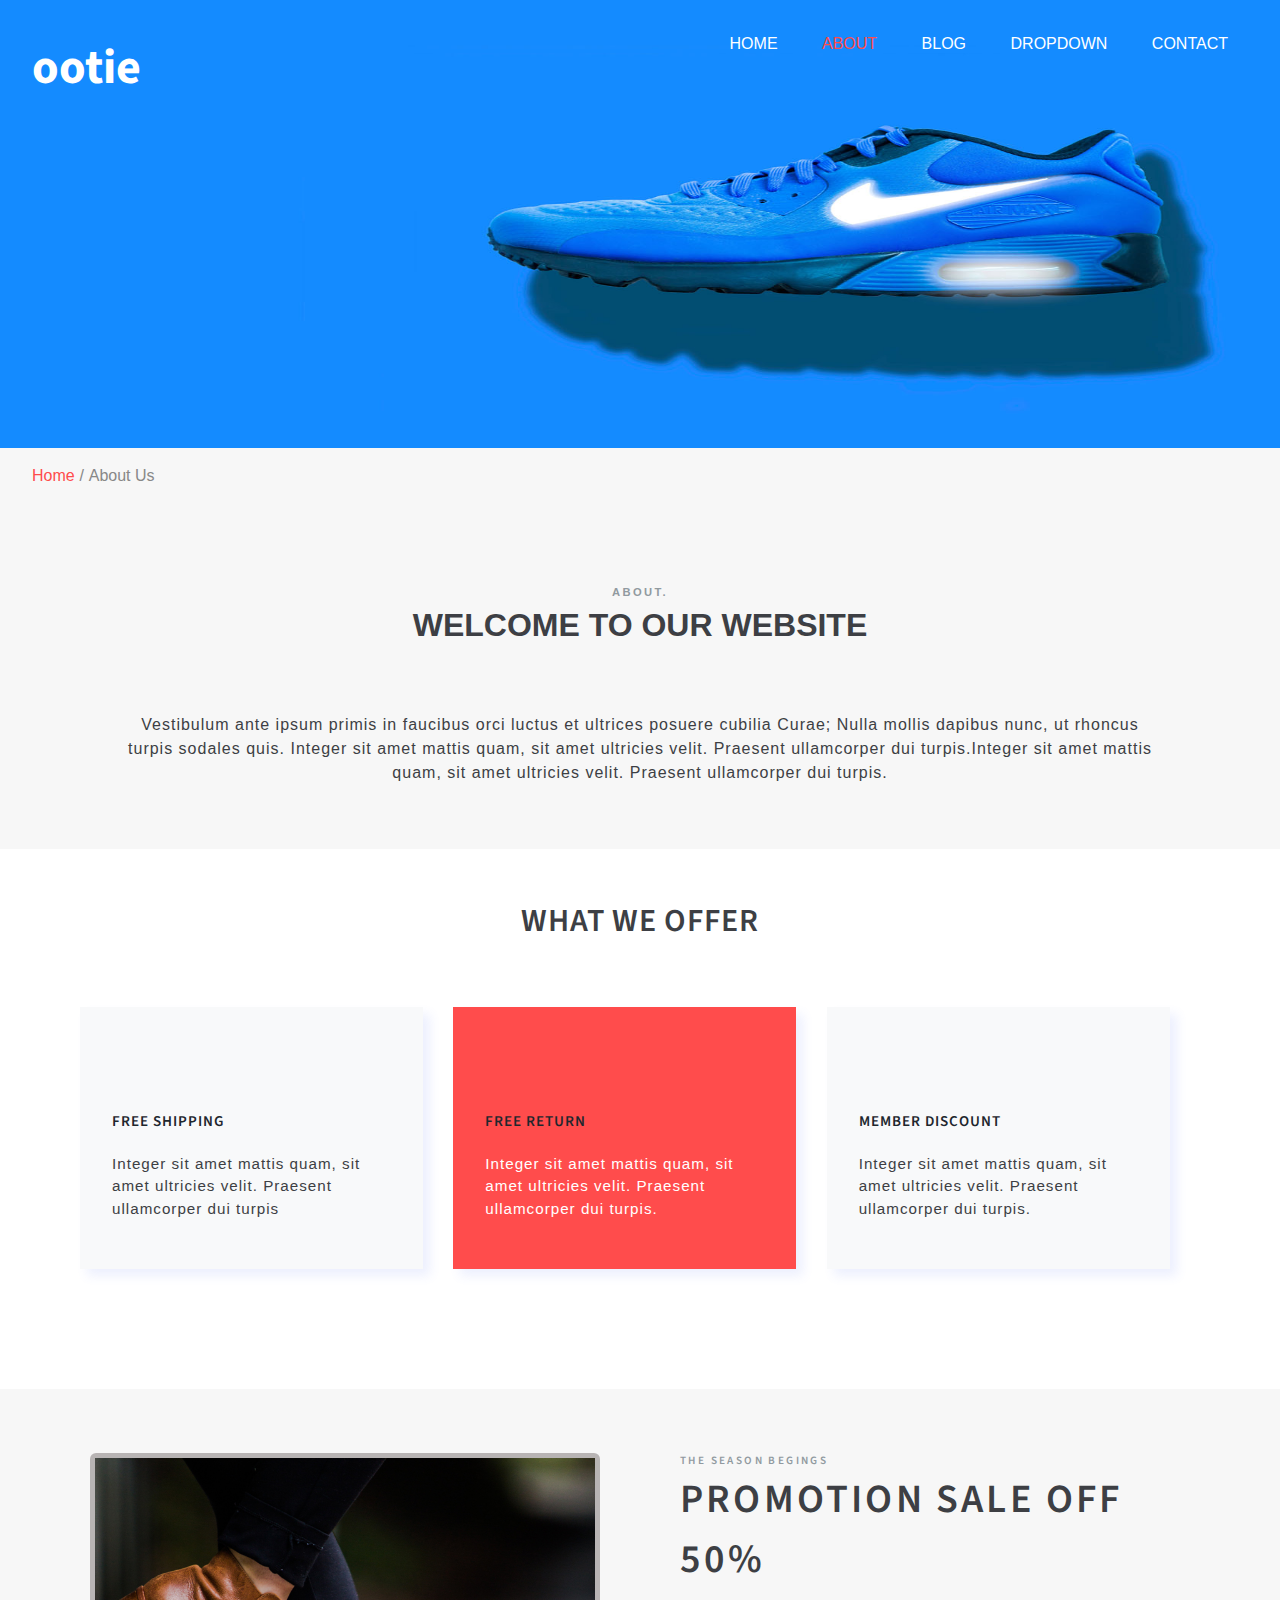
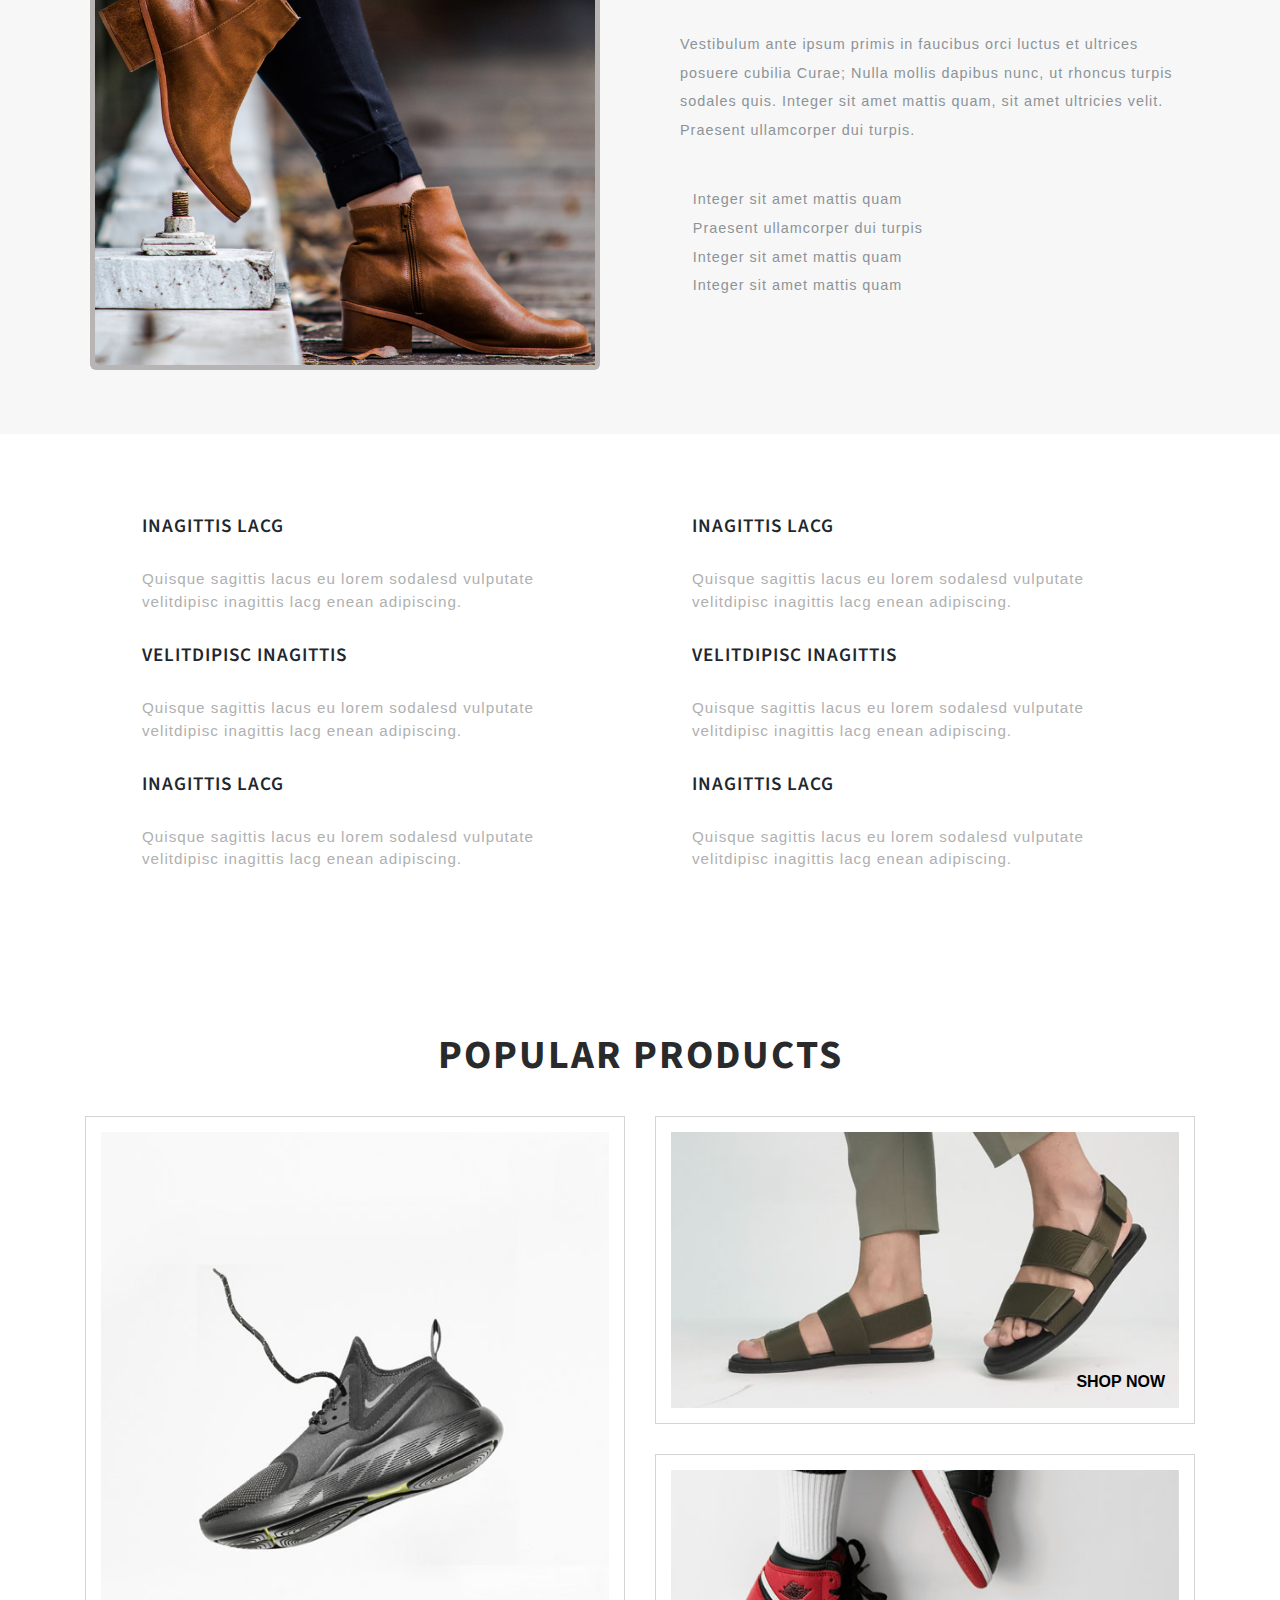
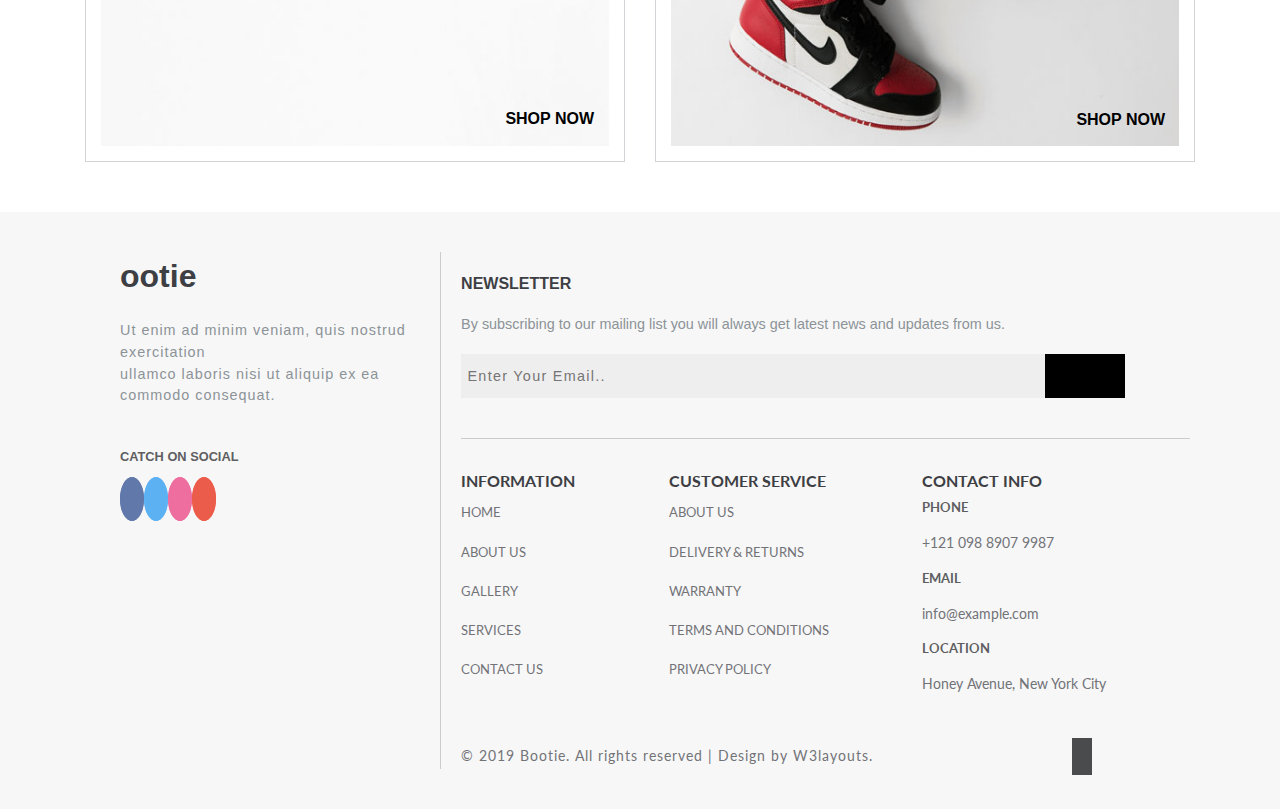
==== commit 6c0d4d6b: "hamburger button added and header modified" ====
--- a/about.html
+++ b/about.html
@@ -24,11 +24,11 @@
             <a href="index.html"><i class="fas fa-bold">ootie</i></a>
           </h1>
           <ul class="uppercase">
-            <li><a class="active" href="index.html">home</a></li>
-            <li><a href="about.html">about</a></li>
+            <li><a href="index.html">home</a></li>
+            <li><a class="active" href="about.html">about</a></li>
             <li><a href="blogs.html">blog</a></li>
             <li class="drop-link">
-              <a class="" href="#">dropdown</a>
+              <a class="" href="#">dropdown <i class="fas fa-angle-down"></i></a>
               <div class="drop-box">
                 <ul class="drop-menu">
                   <li><a href="blogs.html">blog</a></li>
@@ -151,6 +151,30 @@
           </div>
         </div>
       </section>
+      <!-- Popular Products Section -->
+      <section>
+        <div class="common-wrapper">
+          <div class="popular-heading uppercase"><h2>Popular Products</h2></div>
+          <div class="popular-container">
+            <!-- Pop item # 1 -->
+            <div class="item pop-item-1 now-parent">
+              <img class="img-responsive" src="assets/media/img1.jpg" alt="shoes_image">
+              <span class="shop-button uppercase"><a href="#">Shop Now</a></span>
+            </div>
+            <!-- Pop item # 2 -->
+            <div class="pop-item-2">
+              <div class="now-parent">
+                <img class="item img-responsive" src="assets/media/img2.jpg" alt="shoes_image">
+                <span class="shop-button uppercase"><a href="#">Shop Now</a></span>
+              </div>
+              <div class="now-parent">
+                <img class="item img-responsive" src="assets/media/img3.jpg" alt="shoes_image">
+                <span class="shop-button uppercase"><a href="#">Shop Now</a></span>
+              </div>
+            </div>
+          </div>
+        </div>
+      </section>
 
       <!-- Footer Section -->
     <section>
--- a/assets/stylesheet/style.css
+++ b/assets/stylesheet/style.css
@@ -168,20 +168,23 @@
 /* Header Styles */
 .banner {
 	background: url("./../media/banner.jpg") center;
-	background-size: cover;
+	background-size: 100% 100%;
 	background-repeat: no-repeat;
 	color: white;
 }
 .header {
-	padding: 3rem;
+	max-width: 1300px;
+	width: 100%;
+	margin: 0 auto;
+	padding: 2rem;
 }
 .nav-head {
 	display: flex;
 	justify-content: space-between;
-	align-items: center;
-	padding: 10px 0px;
-	font-size: inherit;
-	text-rendering: auto;
+	/* align-items: center; */
+	/* padding: 10px 0px; */
+	/* font-size: inherit; */
+	/* text-rendering: auto; */
 }
 .nav-head a {
 	color: white;
@@ -204,6 +207,22 @@
   transition-duration: 1s;
   transition-timing-function: linear, ease-in;	
 }
+/* .logo {
+	margin: 0;
+} */
+.nav__menu {
+	@extend .nav;
+}
+.nav__link {
+	font-size: 0.9rem;
+	font-weight: bold;
+	/* font-style: bold; */
+	/* margin-left: 2rem; */
+	transition: all 200ms ease-in-out;
+}
+#toggle, .label {
+	display: none;
+}
 /*Dropdown*/
 .drop-link {
 	position: relative;
@@ -213,24 +232,25 @@
 	left: 50%;
 	transform: translateX(-50%);
 	z-index: 1;
-	padding-top: 20px;
+	/* padding-top: 20px; */
 }
 .drop-menu {
 	background:#ffffff;
 	border-radius: 6px;
 	padding: 20px 20px;
 	text-align: left;
-	width: 200px;
+	width: 180px;
 	display: none;
 }
 .drop-menu li {
 	display: block;
+	/* padding-left: 1rem; */
 	margin: 0;
 }
 .drop-menu li a {
 	display: block;
 	background: none;
-	padding: 0;
+	padding: 0.5rem 1rem;
 	margin: 10px 0px;
 	color: black;
 	font-family: 'Source Sans Pro', sans-serif;
@@ -288,7 +308,7 @@
 	grid-template-areas: "one two three four"
 }
 .icon-content {
-	display: grid;
+	display: grid; 
 	grid-template-columns: auto 1fr;
 	font-size: 1.35rem;
 	line-height: 1.5;
@@ -903,11 +923,38 @@
 }
 
 /* Responsive Styling */
+/* STYLE FOR HAMBURGER */
+@media all and (max-width: 768px) {
+	.label {
+		display: block;
+	}
+	#toggle:checked ~ .nav__menu {
+		display: block;
+	}
+	.nav__menu {
+		display: flex;
+		/* flex-direction: column; */
+		position: absolute;
+		right: 1.0rem;
+		margin-left: 1rem;
+		/* left: auto; */
+		top: 3.5rem;
+		display: none;
+		background: rgba(16, 16, 16, 0.85);
+		padding: 20px;
+	}
+	.nav__link {
+		margin-left: 0;
+		margin-bottom: 3rem;
+		display: block;
+	}
+}
 
 @media screen and (max-width: 768px) {
 	.quote {
 		width: 100%;
 	}
+	.f
 	.blog-container {
 		grid-template-columns: repeat(auto-fit, minmax(300px, 1fr));
 		/*grid-template-areas: 
@@ -955,4 +1002,93 @@
 	.popular-container {
 		grid-template-rows: repeat(2, 174px);
 	}
-}+	.banner-buttons {
+		margin-top: 20px;
+		/* padding: 12rem; */
+	}  
+	.banner {
+		background-size:cover;
+	}
+	.banner-info {
+		width: 100%;
+		padding: 1rem 0 0 1rem;
+		margin: 0;
+	}
+	.banner-buttons {
+		padding-top: 1rem;
+		padding-bottom: 3rem;
+	}
+	 .banner-info h3 {
+		font-size: 3.0rem;
+	}  
+	/* .nav-head {
+		padding-bottom: 0;
+	} */
+	.banner-info .btn {
+		/* padding: 2px; */
+		/* margin-top: 20px; */
+		/* border-radius: 0px; */
+		/* font-weight: 600; */
+		/* margin-bottom: 10px; */
+		/* box-shadow: 2px 2px 30px 0px rgba(0, 0, 0, 0.5);  */
+		/*color:#ff4c4c;
+		background: #ffffff; */
+	}
+	.banner-info .read-btn {
+		background: #10A6FB;
+		color: #f7f7f7;
+		/* margin-top: 70px; */
+	} 
+	.about-container h3  {
+		font-size: 1.5rem ;
+		letter-spacing: 1px;
+		font-family: sans-serif;
+		padding: 0;
+		margin: 0;
+	}
+	.about-para {
+		padding: 2rem 3rem; 
+		/* letter-spacing: 1.0;*/
+	  line-height: 1.5;
+		font-size: 0.9em;
+		color: #8c9398;
+		line-height: 2em;
+		letter-spacing: 1px;
+		text-align: center;
+	}
+	.features-section {
+		display: grid;
+		grid-template-areas: 
+		"one"
+		"two"
+		"three"
+		"four"
+	}
+}
+/* media query for header
+/* media query 
+
+@media all and (max-width: 1000px) {
+  .nav-head ul {
+		align-items: center;
+		flex-direction: column;
+		flex-wrap: nowrap;
+  }
+  .flex-nav li {
+    /* flex: 1 1 50%; */
+ }
+}
+/* @media all and (min-width: 500px) {
+  .nav-head li{
+    flex-basis:100%; 
+	}
+	.icon-content {
+		width: 100%;
+	}
+	.nav-head ul {
+		align-items: center;
+		flex-direction: column;
+		flex-wrap: nowrap;
+  }
+}  */
+  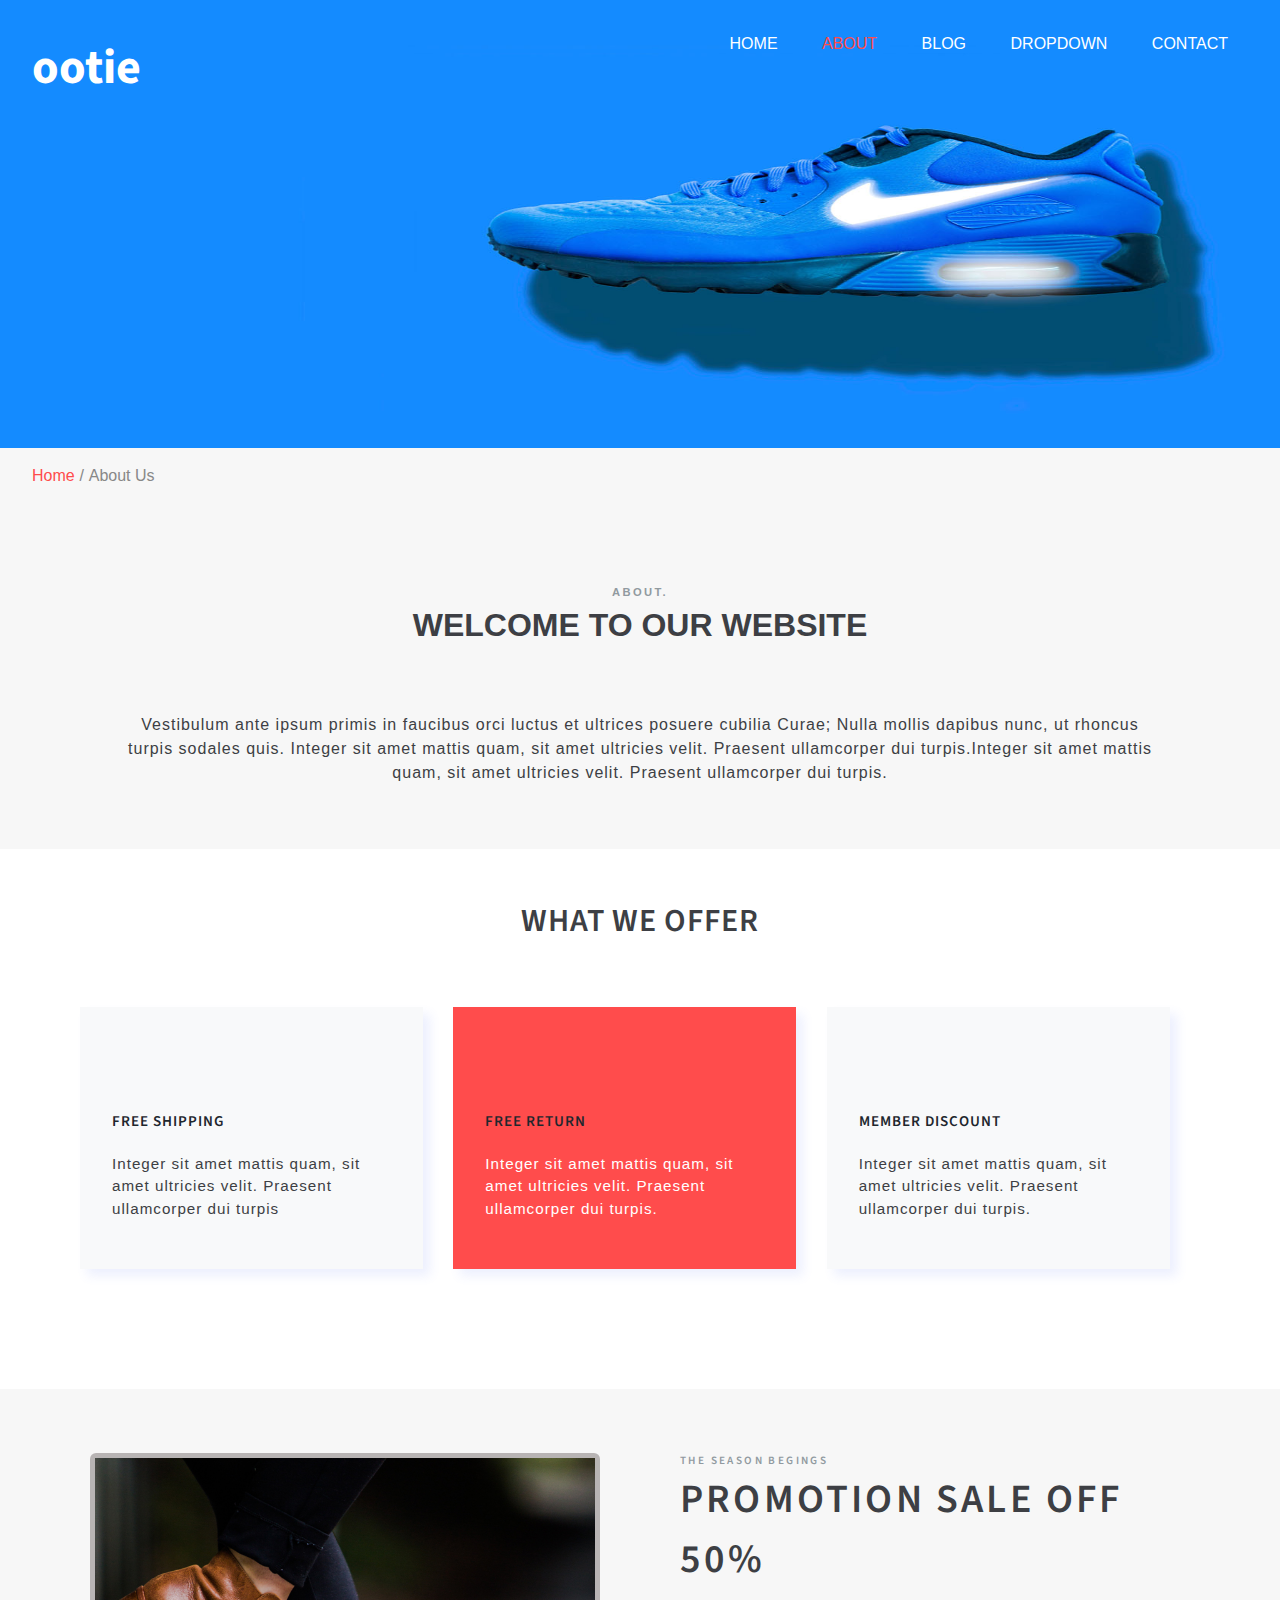
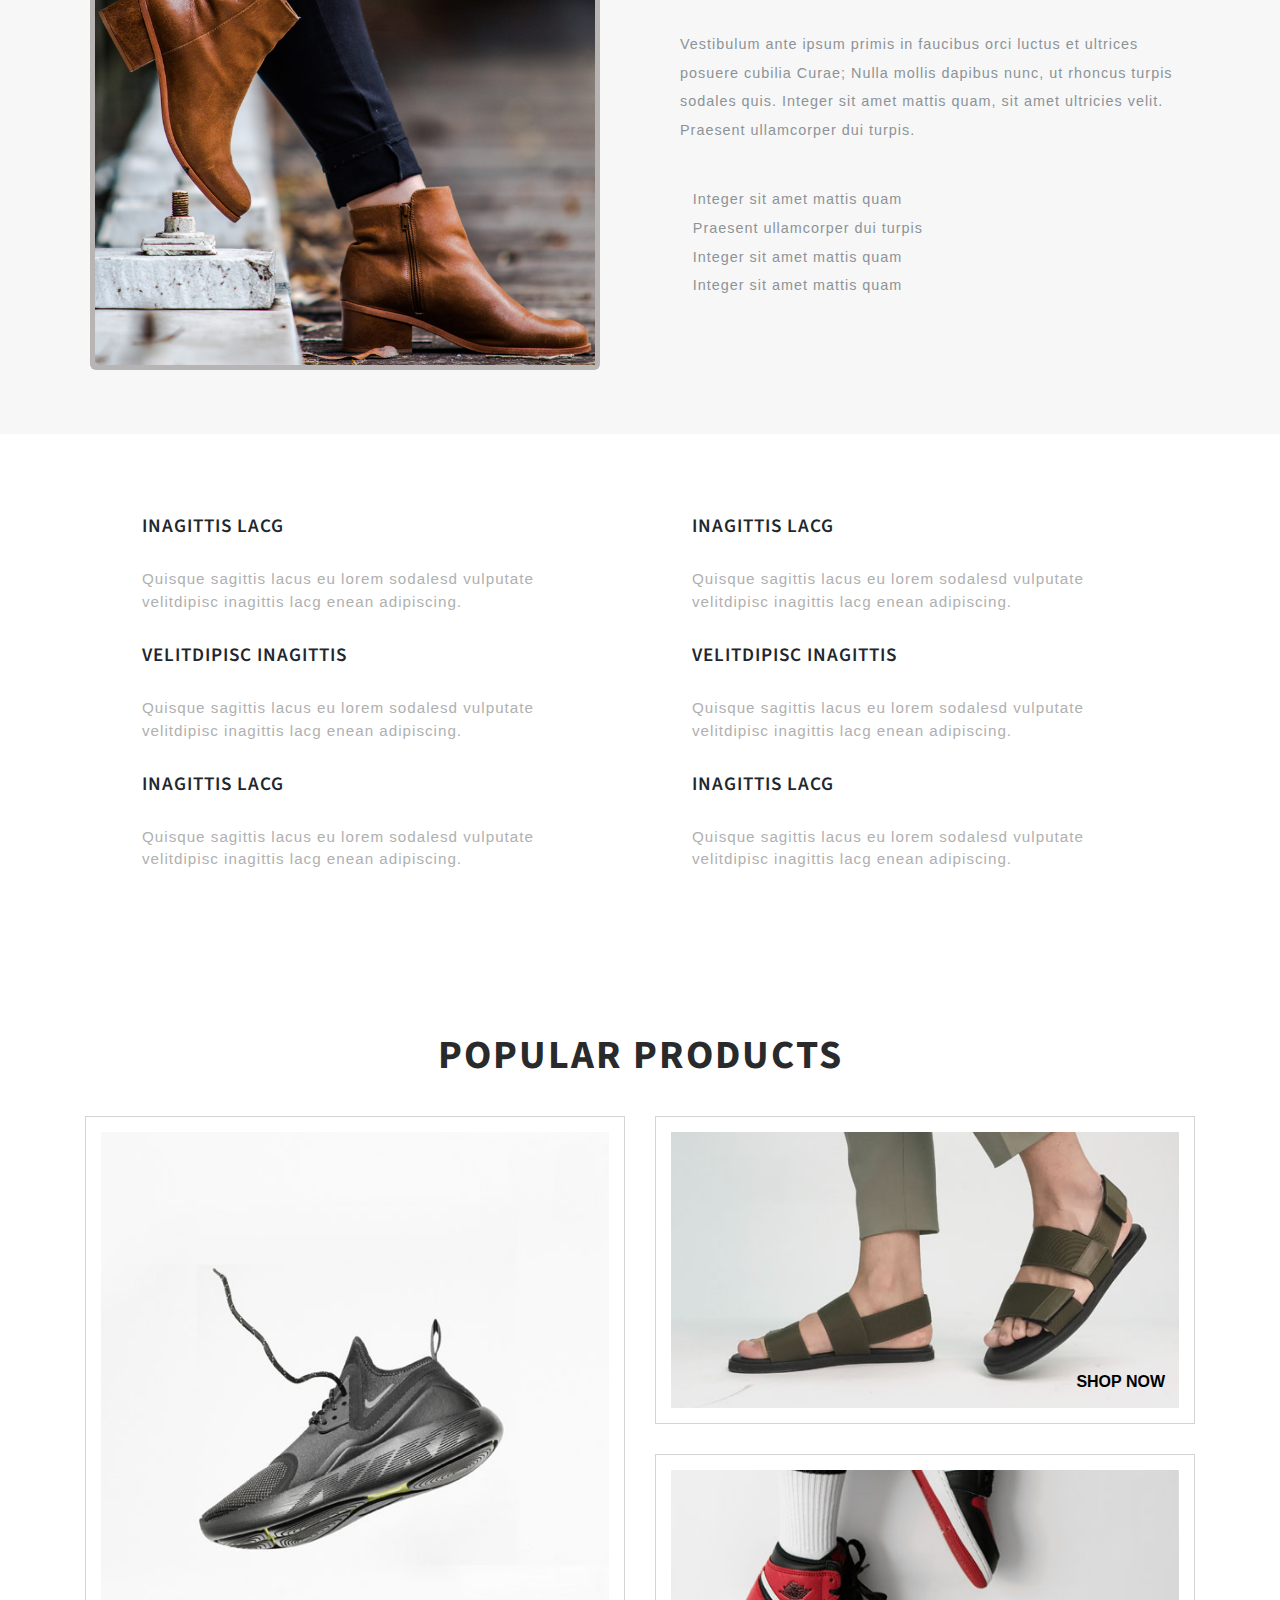
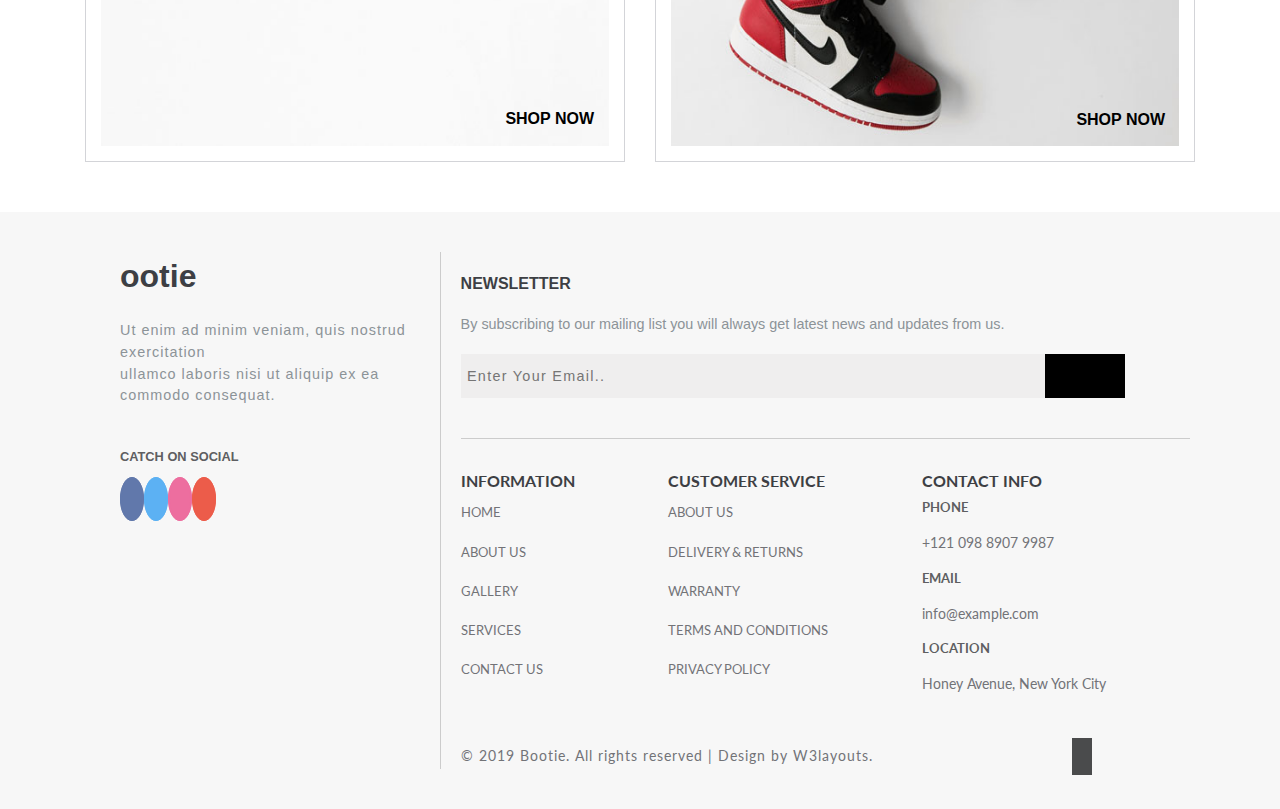
==== commit f3639ef5: "merge build-footer and solve some issues" ====
--- a/about.html
+++ b/about.html
@@ -32,7 +32,7 @@
               <div class="drop-box">
                 <ul class="drop-menu">
                   <li><a href="blogs.html">blog</a></li>
-                  <li><a href="#">Shop now</a></li>
+                  <li><a href="shop.html">Shop now</a></li>
                   <li><a href="single.html">Single page</a></li>
                 </ul>
               </div>
--- a/assets/stylesheet/style.css
+++ b/assets/stylesheet/style.css
@@ -643,7 +643,7 @@
 }
 .remark {
 	width: 33.3%;
-	margin-left: 5rem;
+	padding-left: 5rem;
 }
 .remark h3 {
 	color: var(--body-text-two);
@@ -922,9 +922,204 @@
 	margin: 1.25rem;
 }
 
+
+/* Shop-Now page styles */
+.shop-wrapper {
+	max-width: 1200px;
+	width: 100%;
+	padding: 20px;
+	margin: 0 auto;
+}
+.shop-wrapper h5 {
+	padding: 10px 0;
+	color: #1e272e;
+	letter-spacing: 2px;
+	font-weight: 600;
+}
+.shop-wrapper li {
+	color: #8c9398;
+	padding-bottom: 10px;
+}
+.shop-grid {
+	display: grid;
+	grid-template-columns: 1fr 2fr;
+	/* grid-gap: 30px; */
+}
+/* Product Search Bar */
+.col-1-heading {
+	padding-right: 30px;
+}
+.product-search {
+	display: flex;
+}
+.product-search input {
+	height: 46px;
+	padding: 10px;
+	border: 1px solid lightgray;
+	flex: 0 0 77%;
+}
+.product-search button {
+	background-color: black;
+	padding: 15px 35px;
+	flex: 0 0 22%;
+}
+.product-search button a {
+	color: red;
+}
+.collection-list p {
+	display: inline-block;
+	padding-left: 5px;
+}
+/* Customer Review Section */
+.customer-review-container ul {
+	display: flex;
+}
+.customer-review-container .stars p {
+	color: #858484;
+	font-size: 12px;
+	padding: 5px;
+}
+/* Special Deals section */
+.deal-row {
+	display: flex;
+	padding: 0 10px;
+	margin: 10px 0;
+}
+.deals-grid img {
+	border: 1px solid #d3d4d8;
+}
+.deal-text {
+	padding: 0 12px;
+}
+.deal-row p:first-of-type {
+	text-transform: uppercase;
+	font-size: 13px;
+	letter-spacing: 1px;
+	font-weight: 600;
+} 
+.deal-row a {
+	font-size: 14px;
+	color: #6d6c6c;
+}
+/* Shop-Col-2 styles */
+.shop-col-2 {
+	display: grid;
+	grid-template-columns: repeat(auto-fit, minmax(220px, 1fr));
+}
+.flat50 {
+	position: relative;
+}
+.flat50-text {
+	color: white;
+	position: absolute;
+	right: 30px;
+	top: 120px;
+}
+.flat50-text a {
+	color: white;
+}
+
+/* Shop Page */
+.single-page-wrapper {
+	max-width: 1100px;
+	width: 55%;
+	margin: 0 auto;
+	/*padding: 20px;*/
+}
+.shop-container {
+	display: grid;
+	grid-gap: 3rem;
+  grid-template-columns: repeat(2, 1fr);
+  margin-top: 1.25rem;
+}
+.shop-item {
+	border: 1px solid #00000020;
+}
+.shop-info {
+	padding-left: 10px;
+}
+.shop-info h5 {
+	padding-bottom: 15px;
+}
+.shop-info h4 {
+	color: #62676b;
+	font-weight: 400;
+	font-size: 1.3rem;
+	display: inline-block;
+	padding: 0 4px 10px 0;
+}
+.shop-info .cancel {
+	text-decoration: line-through;
+	/*margin-bottom: 20px;*/
+}
+.shop-info a {
+	color: #555555;
+	font-size: 0.8rem;
+	padding-bottom: 20px;
+}
+.shop-info button {
+	background: black;
+	font-size: 0.9rem;
+	color: #ff4c4c;
+	height: 2.75rem;
+	width: 5rem;
+	vertical-align: middle;
+	font-weight: 500;
+}
+.email-wrap {
+	padding-bottom: 20px;
+}
+.shop-info .wishlist {
+	text-decoration: underline;
+	color: #555555;
+	font-size: 0.8rem;
+	font-weight: 400;
+}
+.shop-info p {
+	color: #8c9398;
+	font-size: 0.9rem;
+	letter-spacing: 1px;
+	line-height: 1.5;
+}
+.product-info h4 {
+	margin-top: 60px;
+	margin-bottom: 40px;
+	color: #323a40;
+	font-size: 1.2rem;
+}
+.product-info p {
+	font-size: 0.9rem;
+	color: #8c9398;
+	letter-spacing: 1px;
+	line-height: 1.7;
+	margin-bottom: 30px;
+}
+.product-info .product-highlight {
+	color: #89bff3;
+	font-weight: 500;
+	font-style: italic;
+	/*margin: 20px 0;*/
+	font-size: 0.9rem;
+	letter-spacing: 1px;
+	line-height: 1.7;
+}
+.product-featured {
+    grid-template-columns: repeat(auto-fit, minmax(200px, 1fr));
+}
+
 /* Responsive Styling */
 /* STYLE FOR HAMBURGER */
-@media all and (max-width: 768px) {
+	
+@media screen and (max-width: 992px) {
+	.shop-grid {
+		grid-template-columns: 1fr;
+	}
+	.shop-wrapper {
+		max-width: 720px !important;
+	}
+}
+
+@media screen and (max-width: 768px) {
 	.label {
 		display: block;
 	}
@@ -948,20 +1143,18 @@
 		margin-bottom: 3rem;
 		display: block;
 	}
-}
-
-@media screen and (max-width: 768px) {
 	.quote {
 		width: 100%;
 	}
-	.f
 	.blog-container {
 		grid-template-columns: repeat(auto-fit, minmax(300px, 1fr));
-		/*grid-template-areas: 
-		"three"
-		"two"
-		"one"*/
-	}
+	}
+	.shop-container {
+		grid-template-columns: repeat(auto-fit, minmax(300px, 1fr));
+		padding-left: 0;
+		margin-left: 0;
+	}
+	
 	footer {
 		height: 100%;
 		margin: 0.625rem 0;
@@ -972,19 +1165,18 @@
 	}
 	.news-wrapper, .links-container {
 		display: block;
-		margin: 0.625rem 0.625rem;
+		padding: 0.625rem 0.625rem;
 		padding: 0;
 		border-top: none;
-		/*padding-bottom: 20px;*/
 	}
 	.email input {
 		width: 65%;
 		height: 2.75rem;
 		margin-left: 10px;
-}
+	}
 	.remark, .news-wrapper {
 		width: 100%;
-		margin-left: 0.625rem;
+		padding-left: 0.625rem;
 		border-left: none;
 	} 
 	.arrow {
@@ -996,16 +1188,15 @@
 	.news-wrapper ul {
 		margin-bottom: 60px;
 	}
-}
-
-@media all  and (max-width: 630px) {
+	.shop-grid {
+		grid-template-columns: 1fr;
+	}
+}
+
+@media all and (max-width: 630px) {
 	.popular-container {
 		grid-template-rows: repeat(2, 174px);
 	}
-	.banner-buttons {
-		margin-top: 20px;
-		/* padding: 12rem; */
-	}  
 	.banner {
 		background-size:cover;
 	}
@@ -1017,27 +1208,14 @@
 	.banner-buttons {
 		padding-top: 1rem;
 		padding-bottom: 3rem;
+		margin-top: 20px;
 	}
 	 .banner-info h3 {
 		font-size: 3.0rem;
-	}  
-	/* .nav-head {
-		padding-bottom: 0;
-	} */
-	.banner-info .btn {
-		/* padding: 2px; */
-		/* margin-top: 20px; */
-		/* border-radius: 0px; */
-		/* font-weight: 600; */
-		/* margin-bottom: 10px; */
-		/* box-shadow: 2px 2px 30px 0px rgba(0, 0, 0, 0.5);  */
-		/*color:#ff4c4c;
-		background: #ffffff; */
 	}
 	.banner-info .read-btn {
 		background: #10A6FB;
 		color: #f7f7f7;
-		/* margin-top: 70px; */
 	} 
 	.about-container h3  {
 		font-size: 1.5rem ;
@@ -1048,7 +1226,6 @@
 	}
 	.about-para {
 		padding: 2rem 3rem; 
-		/* letter-spacing: 1.0;*/
 	  line-height: 1.5;
 		font-size: 0.9em;
 		color: #8c9398;
@@ -1062,33 +1239,6 @@
 		"one"
 		"two"
 		"three"
-		"four"
-	}
-}
-/* media query for header
-/* media query 
-
-@media all and (max-width: 1000px) {
-  .nav-head ul {
-		align-items: center;
-		flex-direction: column;
-		flex-wrap: nowrap;
-  }
-  .flex-nav li {
-    /* flex: 1 1 50%; */
- }
-}
-/* @media all and (min-width: 500px) {
-  .nav-head li{
-    flex-basis:100%; 
-	}
-	.icon-content {
-		width: 100%;
-	}
-	.nav-head ul {
-		align-items: center;
-		flex-direction: column;
-		flex-wrap: nowrap;
-  }
-}  */
-  +		"four";
+	}
+}
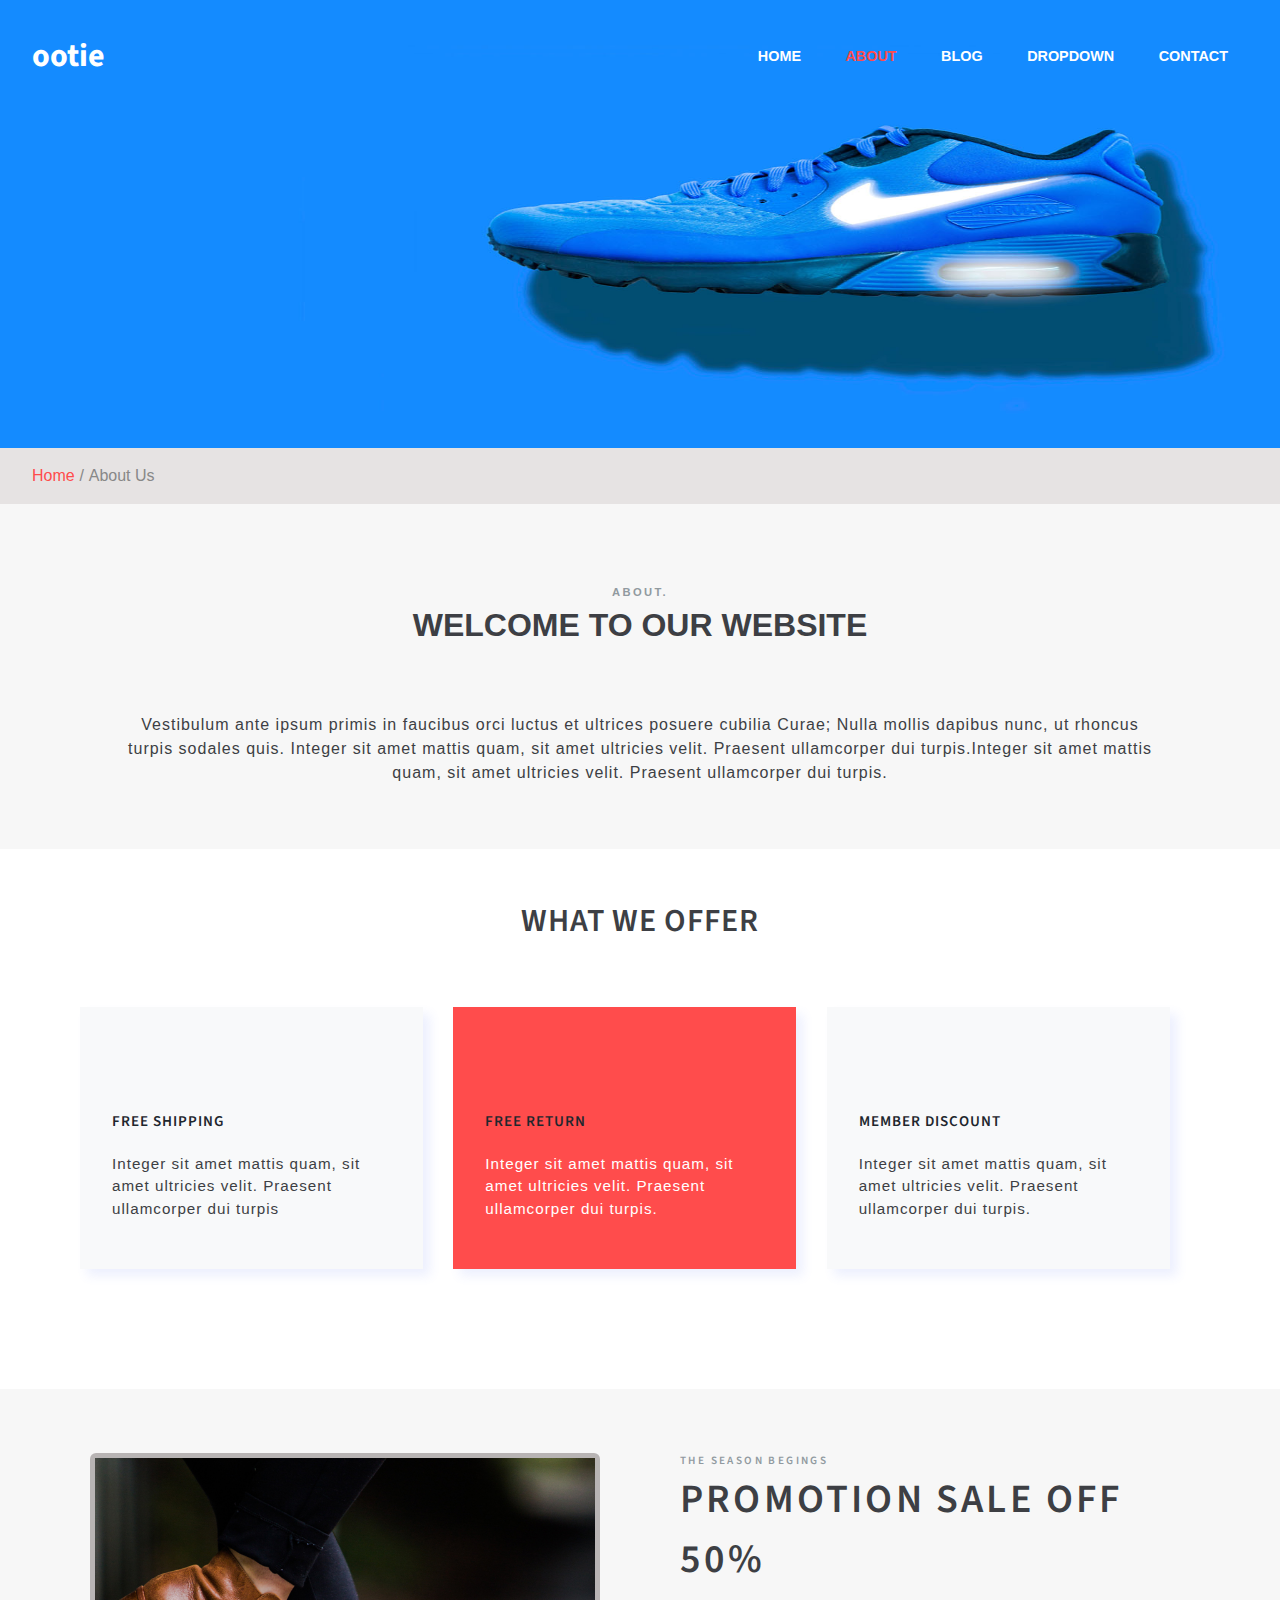
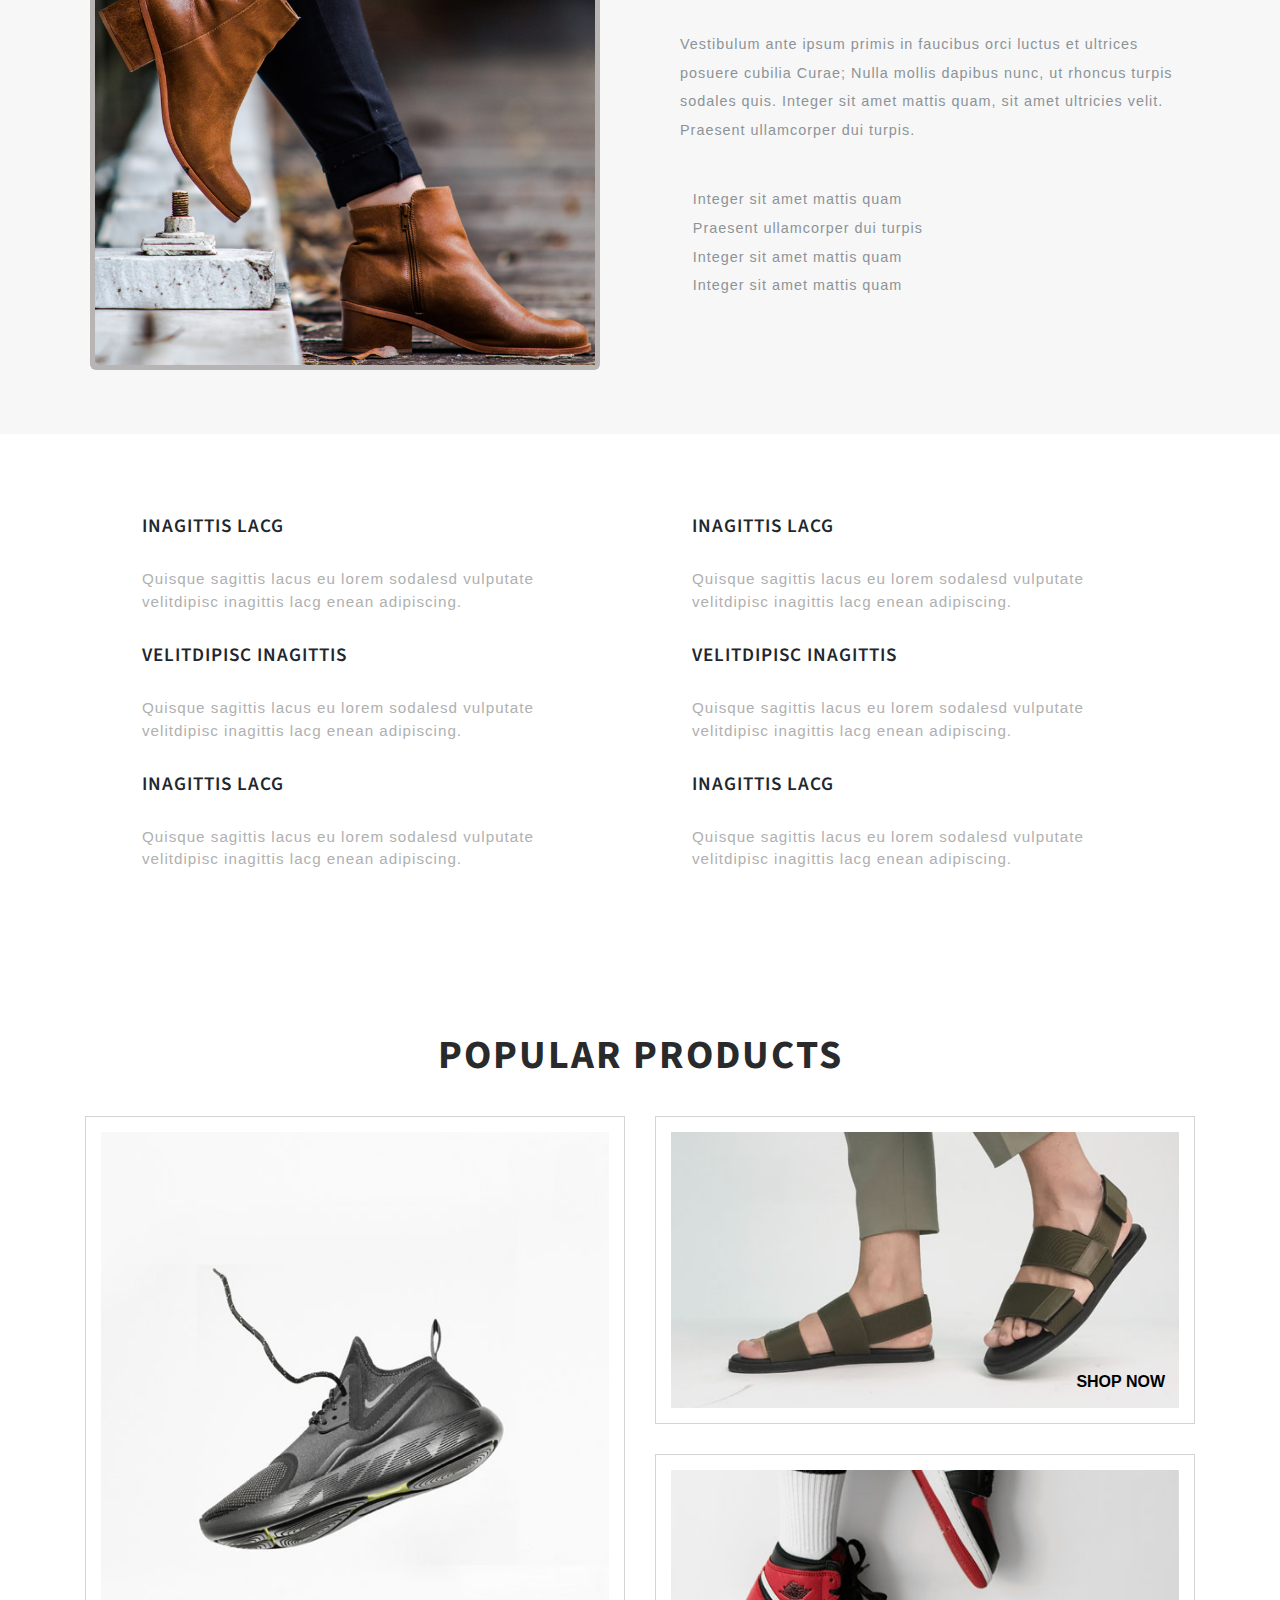
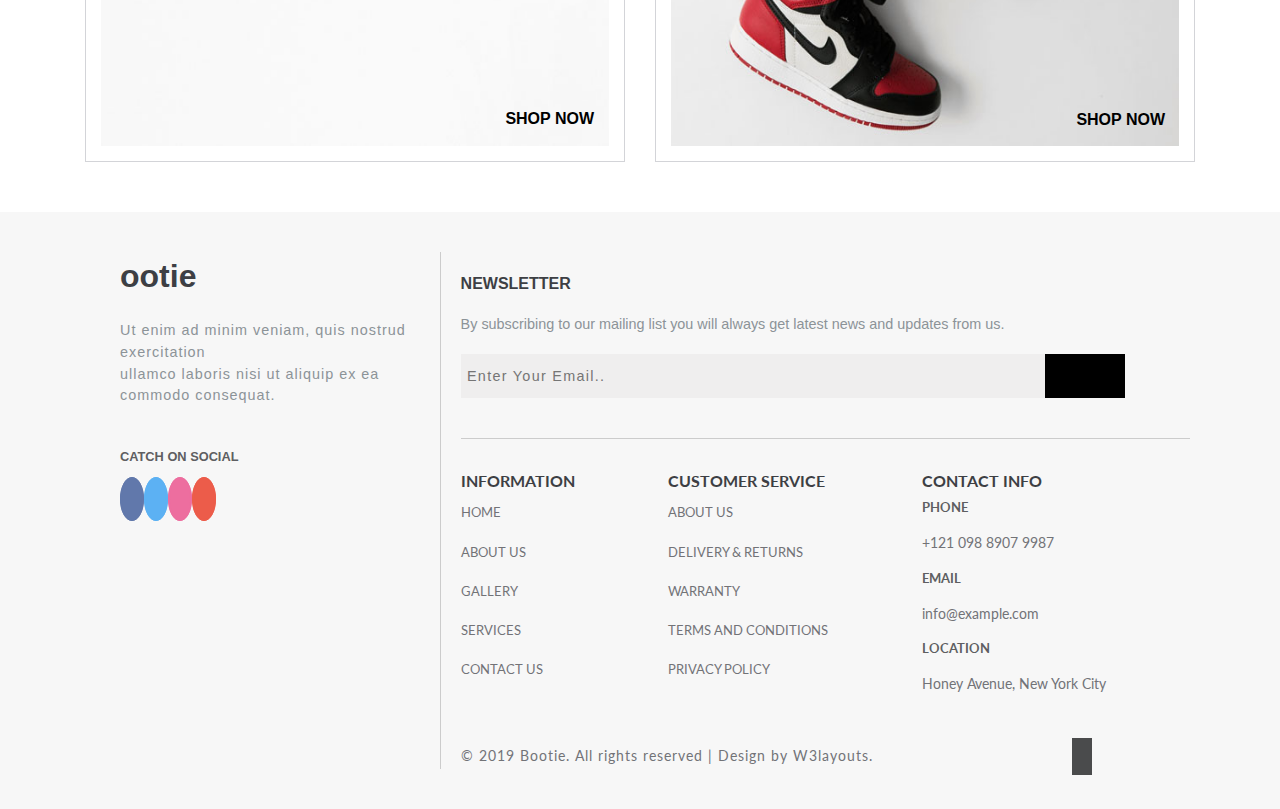
==== commit 4704bf43: "finally modified header section and added hamburger menu on every page" ====
--- a/about.html
+++ b/about.html
@@ -19,38 +19,40 @@
     <section class="banner about-banner">
       <!-- Header Section-->
       <header class="header">
-        <nav class="nav-head text-center">
-          <h1>
-            <a href="index.html"><i class="fas fa-bold">ootie</i></a>
-          </h1>
-          <ul class="uppercase">
-            <li><a href="index.html">home</a></li>
-            <li><a class="active" href="about.html">about</a></li>
-            <li><a href="blogs.html">blog</a></li>
-            <li class="drop-link">
-              <a class="" href="#">dropdown <i class="fas fa-angle-down"></i></a>
-              <div class="drop-box">
-                <ul class="drop-menu">
-                  <li><a href="blogs.html">blog</a></li>
-                  <li><a href="shop.html">Shop now</a></li>
-                  <li><a href="single.html">Single page</a></li>
-                </ul>
-              </div>
-            </li>
-            <li><a href="contact.html">contact</a></li>
-          </ul>
-        </nav>
-      </header>
+				<nav class="nav-head text-center">
+					<h1 class="h1-logo">
+						<a href="index.html"><i class="fas fa-bold">ootie</i></a>
+					</h1>
+					<input id="toggle" type="checkbox"/>
+        	<label class="label" for="toggle"><i class="fas fa-bars"></i></label>
+					<ul class="nav__menu uppercase">
+						<li><a class=" nav__link" href="index.html">home</a></li>
+						<li><a class="active nav__link" href="about.html">about</a></li>
+						<li><a class="nav__link" href="blogs.html">blog</a></li>
+						<li class="drop-link">
+							<a class="nav__link"  href="#">dropdown <i class="fas fa-angle-down"></i></a>
+							<div class="drop-box">
+								<ul class="drop-menu">
+									<li><a class="nav__link" href="blogs.html">blog</a></li>
+									<li><a class="nav__link" href="shop.html">Shop now</a></li>
+									<li><a class="nav__link" href="single.html">Single page</a></li>
+								</ul>
+							</div>
+						</li> 
+						<li><a class="nav__link" href="contact.html">contact</a></li>
+					</ul>
+				</nav>
+			</header>
     </section>
     <!-- main content-->
     <main>
-      <section class="about-container">
-        <ol class="breadcrumb">
-            <li class="breadcrumb-item">
-              <a href="index.html">Home</a>
-            </li>/
-            <li class="breadcrumb-item active">About Us</li>
-          </ol>
+      <section class=" about-container">
+        <ol class="secondry-heading breadcrumb">
+          <li class="breadcrumb-item">
+            <a href="index.html">Home</a>
+          </li>/
+          <li class="breadcrumb-item active">About Us</li>
+        </ol>
         <div class="inner-sec">
           <h3 class="title text-center uppercase"><span class="sub-tittle uppercase">About.</span> Welcome To Our Website</h3>
           <p class="text-center about-para">Vestibulum ante ipsum primis in faucibus orci luctus et ultrices posuere cubilia Curae; Nulla mollis dapibus nunc, ut rhoncus turpis sodales quis. Integer sit amet mattis quam, sit amet ultricies velit. Praesent ullamcorper dui turpis.Integer sit amet mattis quam, sit amet ultricies velit. Praesent ullamcorper dui turpis.</p>
--- a/assets/stylesheet/style.css
+++ b/assets/stylesheet/style.css
@@ -181,7 +181,7 @@
 .nav-head {
 	display: flex;
 	justify-content: space-between;
-	/* align-items: center; */
+	align-items: center;
 	/* padding: 10px 0px; */
 	/* font-size: inherit; */
 	/* text-rendering: auto; */
@@ -204,12 +204,13 @@
   border-radius: 5px;
 	cursor: pointer;
 	transition-property: color;
-  transition-duration: 1s;
+	transition-duration: 1s;
+	/* transition-delay: 1.5s; */
   transition-timing-function: linear, ease-in;	
 }
-/* .logo {
-	margin: 0;
-} */
+.h1-logo {
+	font-size: 2.0rem;
+}
 .nav__menu {
 	@extend .nav;
 }
@@ -297,6 +298,9 @@
 .banner-info .read-btn {
 	background: #10A6FB;
 	color: #f7f7f7;
+}
+.secondry-heading {
+	background: rgb(230, 227, 227);
 }
 /******Feature's Section */
 .features-section {
@@ -357,14 +361,14 @@
 }
 .breadcrumb-item a {
 	color: #FF4C4C;
-	margin-right: 0.3rem;
+	padding-right: 0.3rem;
 }
 li .breadcrumb-item {
 	font-size: 1.2em;
 	letter-spacing: 0.1rem;
 }
 .breadcrumb .active {
-	margin-left: 0.3rem;
+	padding-left: 0.3rem;
 }
 .about-container {
 	width: 100%;
